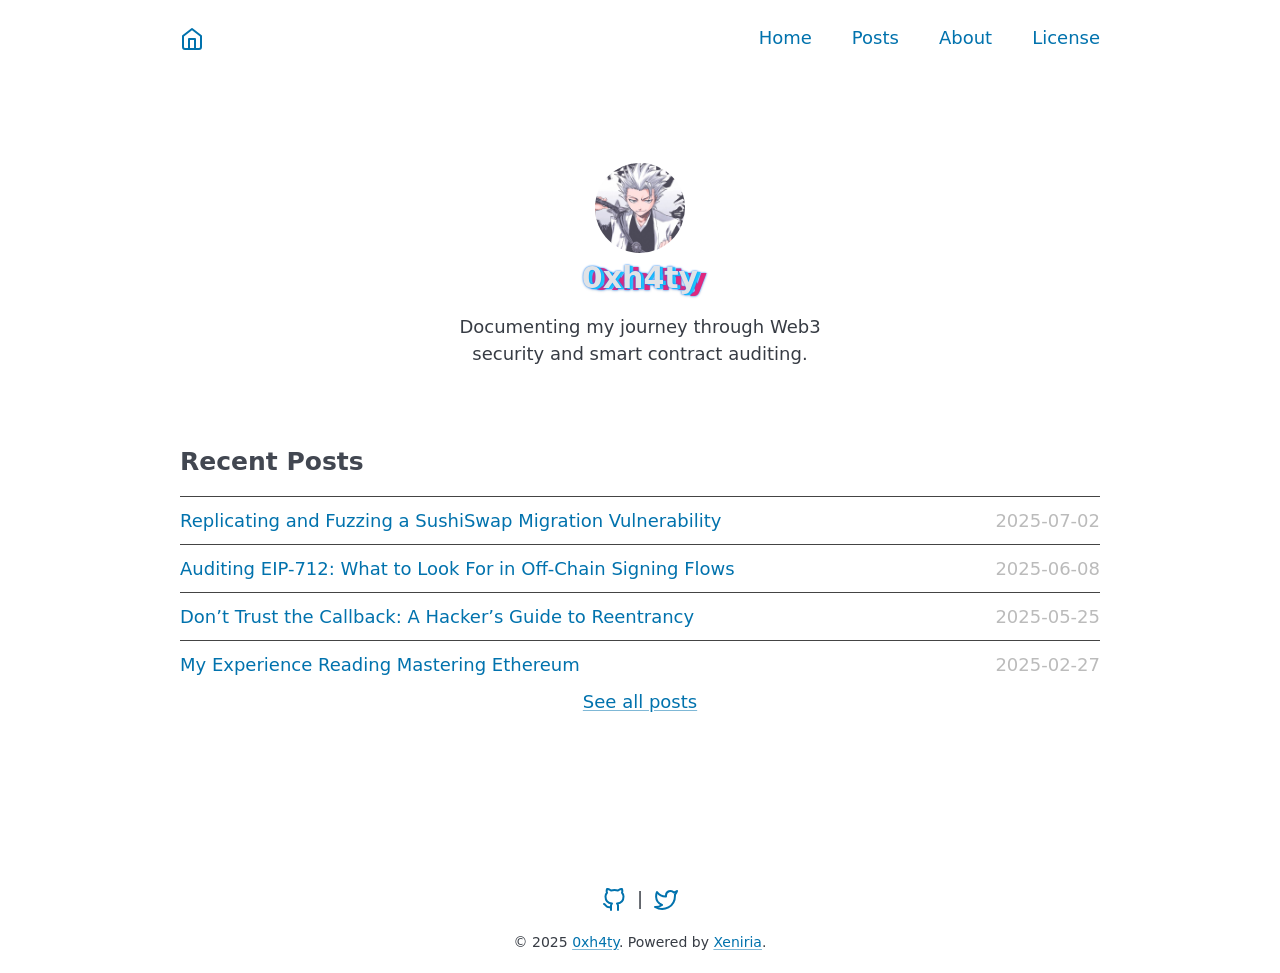
==== docs/index.html @ 0c0ee5c4 "chore: merge upstream and rebuild with glitch effect fix" ====
<!DOCTYPE html>
<html lang='en'>
<head>
    <meta charset='UTF-8'>
    <meta name='viewport' content='width=device-width, initial-scale=1.0'>
    <meta name='description' content='Documenting my journey through Web3 security and smart contract auditing.'>
    <meta name='generator' content='Xeniria — https://github.com/0xh4ty/xeniria'>
    <title>0xh4ty's Web3 Security Blog</title>

    <!-- Canonical URL -->
    <link rel='canonical' href='https://0xh4ty.github.io/'>

    <!-- Open Graph (OG) meta -->
    <meta property='og:title' content='0xh4ty's Web3 Security Blog'>
    <meta property='og:description' content='Documenting my journey through Web3 security and smart contract auditing.'>
    <meta property='og:type' content='article'>
    <meta property='og:url' content='https://0xh4ty.github.io/'>
    <meta property='og:image' content='https://0xh4ty.github.io/assets/img/og-default.png'>

    <!-- Twitter meta -->
    <meta name='twitter:card' content='summary_large_image'>
    <meta name='twitter:title' content='0xh4ty's Web3 Security Blog'>
    <meta name='twitter:description' content='Documenting my journey through Web3 security and smart contract auditing.'>
    <meta name='twitter:image' content='https://0xh4ty.github.io/assets/img/og-default.png'>

    <link rel='stylesheet' href='assets/css/pico.min.css'>
    <link rel='stylesheet' href='assets/styles.css'>
    <link rel='stylesheet' href='assets/prism-custom-theme.css'>
    <link rel='stylesheet' href='assets/prism/prism-line-numbers.min.css'>

    <script src='assets/prism/prism.min.js'></script>
    <script src='assets/prism/prism-solidity.min.js'></script>
    <script src='assets/prism/prism-line-numbers.min.js'></script>

    
    <script defer src='https://static.cloudflareinsights.com/beacon.min.js' data-cf-beacon='{"token": "9c1e0c4b473f4376a08b470a425d8160"}'></script>
</head>
<body>
<header class='container'>
  <nav class='flex-nav'>
    <!-- Left side: brand or home icon -->
    <ul class='nav-left'>
      <li><a href='index.html'><svg xmlns='http://www.w3.org/2000/svg' width='24' height='24' viewBox='0 0 24 24' fill='none' stroke='currentColor' stroke-width='2' stroke-linecap='round' stroke-linejoin='round' class='feather feather-home'><path d='M3 9l9-7 9 7v11a2 2 0 0 1-2 2H5a2 2 0 0 1-2-2z'></path><polyline points='9 22 9 12 15 12 15 22'></polyline></svg></a></li>
    </ul>

    <!-- Right side: links -->
    <ul class='nav-links' id='navLinks'>
      <li><a href='index.html'>Home</a></li>
      <li><a href='posts.html'>Posts</a></li>
      <li><a href='about.html'>About</a></li>
      <li><a href='license.html'>License</a></li>
    </ul>

    <!-- Hamburger Button (hidden on large screens) -->
    <button
      class='hamburger'
      aria-label='Toggle Menu'
      onclick='toggleMenu()'>
      <svg xmlns='http://www.w3.org/2000/svg' width='24' height='24' viewBox='0 0 24 24' fill='none' stroke='currentColor' stroke-width='2' stroke-linecap='round' stroke-linejoin='round' class='feather feather-menu'><line x1='3' y1='12' x2='21' y2='12'></line><line x1='3' y1='6' x2='21' y2='6'></line><line x1='3' y1='18' x2='21' y2='18'></line></svg>
    </button>
  </nav>
</header>
<main class='container'>
<div class='profile-container'>
            <img class='profile-img' src='assets/img/0xh4ty.jpg' alt='Profile Picture'>
            <h2 class='profile-name hero glitch layers' data-text='0xh4ty'>
                <span>0xh4ty</span>
            </h2>
            <p class='profile-desc'>Documenting my journey through Web3 security and smart contract auditing.</p>
        </div>
        <div class='recent-posts'>
        <h3>Recent Posts</h3>
        <ul><hr>
<li class='post-item'>
                <span class='post-title'>
                    <a href='posts/replicating-and-fuzzing-a-sushiswap-migration-vulnerability.html'>Replicating and Fuzzing a SushiSwap Migration Vulnerability</a>
                </span>
                <span class='post-date'>
                    2025-07-02
                </span>
            </li>
<hr>
<li class='post-item'>
                <span class='post-title'>
                    <a href='posts/auditing-eip-712-what-to-look-for-in-off-chain-signing-flows.html'>Auditing EIP-712: What to Look For in Off-Chain Signing Flows</a>
                </span>
                <span class='post-date'>
                    2025-06-08
                </span>
            </li>
<hr>
<li class='post-item'>
                <span class='post-title'>
                    <a href='posts/don-t-trust-the-callback-a-hacker-s-guide-to-reentrancy.html'>Don’t Trust the Callback: A Hacker’s Guide to Reentrancy</a>
                </span>
                <span class='post-date'>
                    2025-05-25
                </span>
            </li>
<hr>
<li class='post-item'>
                <span class='post-title'>
                    <a href='posts/my-experience-reading-mastering-ethereum.html'>My Experience Reading Mastering Ethereum</a>
                </span>
                <span class='post-date'>
                    2025-02-27
                </span>
            </li>
</ul>
        <div style='text-align:center;'>
          <a href='posts.html'>See all posts</a>
        </div>
        </div>
</main>
<footer class='container' style='text-align: center;'>
    <p>
        <a href='https://github.com/0xh4ty'><svg xmlns='http://www.w3.org/2000/svg' width='24' height='24' viewBox='0 0 24 24' fill='none' stroke='currentColor' stroke-width='2' stroke-linecap='round' stroke-linejoin='round' class='feather feather-github'><path d='M9 19c-5 1.5-5-2.5-7-3m14 6v-3.87a3.37 3.37 0 0 0-.94-2.61c3.14-.35 6.44-1.54 6.44-7A5.44 5.44 0 0 0 20 4.77 5.07 5.07 0 0 0 19.91 1S18.73.65 16 2.48a13.38 13.38 0 0 0-7 0C6.27.65 5.09 1 5.09 1A5.07 5.07 0 0 0 5 4.77a5.44 5.44 0 0 0-1.5 3.78c0 5.42 3.3 6.61 6.44 7A3.37 3.37 0 0 0 9 18.13V22'></path></svg></a>
        &nbsp;|&nbsp;
        <a href='https://x.com/0xh4ty'><svg xmlns='http://www.w3.org/2000/svg' width='24' height='24' viewBox='0 0 24 24' fill='none' stroke='currentColor' stroke-width='2' stroke-linecap='round' stroke-linejoin='round' class='feather feather-twitter'><path d='M23 3a10.9 10.9 0 0 1-3.14 1.53 4.48 4.48 0 0 0-7.86 3v1A10.66 10.66 0 0 1 3 4s-4 9 5 13a11.64 11.64 0 0 1-7 2c9 5 20 0 20-11.5a4.5 4.5 0 0 0-.08-.83A7.72 7.72 0 0 0 23 3z'></path></svg></a>
    </p>
    <p class='footer-credit'>
        © 2025 <a href='https://x.com/0xh4ty'>0xh4ty</a>. Powered by <a href='https://github.com/0xh4ty/xeniria'>Xeniria</a>.
    </p>
</footer>
<script>
  function toggleMenu() {
    let nav = document.getElementById('navLinks');
    nav.classList.toggle('open');
  }
</script>
</body>
</html>
---- docs/assets/css/pico.min.css ----
@charset "UTF-8";/*!
 * Pico CSS ✨ v2.1.1 (https://picocss.com)
 * Copyright 2019-2025 - Licensed under MIT
 */:host,:root{--pico-font-family-emoji:"Apple Color Emoji","Segoe UI Emoji","Segoe UI Symbol","Noto Color Emoji";--pico-font-family-sans-serif:system-ui,"Segoe UI",Roboto,Oxygen,Ubuntu,Cantarell,Helvetica,Arial,"Helvetica Neue",sans-serif,var(--pico-font-family-emoji);--pico-font-family-monospace:ui-monospace,SFMono-Regular,"SF Mono",Menlo,Consolas,"Liberation Mono",monospace,var(--pico-font-family-emoji);--pico-font-family:var(--pico-font-family-sans-serif);--pico-line-height:1.5;--pico-font-weight:400;--pico-font-size:100%;--pico-text-underline-offset:0.1rem;--pico-border-radius:0.25rem;--pico-border-width:0.0625rem;--pico-outline-width:0.125rem;--pico-transition:0.2s ease-in-out;--pico-spacing:1rem;--pico-typography-spacing-vertical:1rem;--pico-block-spacing-vertical:var(--pico-spacing);--pico-block-spacing-horizontal:var(--pico-spacing);--pico-grid-column-gap:var(--pico-spacing);--pico-grid-row-gap:var(--pico-spacing);--pico-form-element-spacing-vertical:0.75rem;--pico-form-element-spacing-horizontal:1rem;--pico-group-box-shadow:0 0 0 rgba(0, 0, 0, 0);--pico-group-box-shadow-focus-with-button:0 0 0 var(--pico-outline-width) var(--pico-primary-focus);--pico-group-box-shadow-focus-with-input:0 0 0 0.0625rem var(--pico-form-element-border-color);--pico-modal-overlay-backdrop-filter:blur(0.375rem);--pico-nav-element-spacing-vertical:1rem;--pico-nav-element-spacing-horizontal:0.5rem;--pico-nav-link-spacing-vertical:0.5rem;--pico-nav-link-spacing-horizontal:0.5rem;--pico-nav-breadcrumb-divider:">";--pico-icon-checkbox:url("data:image/svg+xml,%3Csvg xmlns='http://www.w3.org/2000/svg' width='24' height='24' viewBox='0 0 24 24' fill='none' stroke='rgb(255, 255, 255)' stroke-width='4' stroke-linecap='round' stroke-linejoin='round'%3E%3Cpolyline points='20 6 9 17 4 12'%3E%3C/polyline%3E%3C/svg%3E");--pico-icon-minus:url("data:image/svg+xml,%3Csvg xmlns='http://www.w3.org/2000/svg' width='24' height='24' viewBox='0 0 24 24' fill='none' stroke='rgb(255, 255, 255)' stroke-width='4' stroke-linecap='round' stroke-linejoin='round'%3E%3Cline x1='5' y1='12' x2='19' y2='12'%3E%3C/line%3E%3C/svg%3E");--pico-icon-chevron:url("data:image/svg+xml,%3Csvg xmlns='http://www.w3.org/2000/svg' width='24' height='24' viewBox='0 0 24 24' fill='none' stroke='rgb(136, 145, 164)' stroke-width='2' stroke-linecap='round' stroke-linejoin='round'%3E%3Cpolyline points='6 9 12 15 18 9'%3E%3C/polyline%3E%3C/svg%3E");--pico-icon-date:url("data:image/svg+xml,%3Csvg xmlns='http://www.w3.org/2000/svg' width='24' height='24' viewBox='0 0 24 24' fill='none' stroke='rgb(136, 145, 164)' stroke-width='2' stroke-linecap='round' stroke-linejoin='round'%3E%3Crect x='3' y='4' width='18' height='18' rx='2' ry='2'%3E%3C/rect%3E%3Cline x1='16' y1='2' x2='16' y2='6'%3E%3C/line%3E%3Cline x1='8' y1='2' x2='8' y2='6'%3E%3C/line%3E%3Cline x1='3' y1='10' x2='21' y2='10'%3E%3C/line%3E%3C/svg%3E");--pico-icon-time:url("data:image/svg+xml,%3Csvg xmlns='http://www.w3.org/2000/svg' width='24' height='24' viewBox='0 0 24 24' fill='none' stroke='rgb(136, 145, 164)' stroke-width='2' stroke-linecap='round' stroke-linejoin='round'%3E%3Ccircle cx='12' cy='12' r='10'%3E%3C/circle%3E%3Cpolyline points='12 6 12 12 16 14'%3E%3C/polyline%3E%3C/svg%3E");--pico-icon-search:url("data:image/svg+xml,%3Csvg xmlns='http://www.w3.org/2000/svg' width='24' height='24' viewBox='0 0 24 24' fill='none' stroke='rgb(136, 145, 164)' stroke-width='1.5' stroke-linecap='round' stroke-linejoin='round'%3E%3Ccircle cx='11' cy='11' r='8'%3E%3C/circle%3E%3Cline x1='21' y1='21' x2='16.65' y2='16.65'%3E%3C/line%3E%3C/svg%3E");--pico-icon-close:url("data:image/svg+xml,%3Csvg xmlns='http://www.w3.org/2000/svg' width='24' height='24' viewBox='0 0 24 24' fill='none' stroke='rgb(136, 145, 164)' stroke-width='3' stroke-linecap='round' stroke-linejoin='round'%3E%3Cline x1='18' y1='6' x2='6' y2='18'%3E%3C/line%3E%3Cline x1='6' y1='6' x2='18' y2='18'%3E%3C/line%3E%3C/svg%3E");--pico-icon-loading:url("data:image/svg+xml,%3Csvg fill='none' height='24' width='24' viewBox='0 0 24 24' xmlns='http://www.w3.org/2000/svg' %3E%3Cstyle%3E g %7B animation: rotate 2s linear infinite; transform-origin: center center; %7D circle %7B stroke-dasharray: 75,100; stroke-dashoffset: -5; animation: dash 1.5s ease-in-out infinite; stroke-linecap: round; %7D @keyframes rotate %7B 0%25 %7B transform: rotate(0deg); %7D 100%25 %7B transform: rotate(360deg); %7D %7D @keyframes dash %7B 0%25 %7B stroke-dasharray: 1,100; stroke-dashoffset: 0; %7D 50%25 %7B stroke-dasharray: 44.5,100; stroke-dashoffset: -17.5; %7D 100%25 %7B stroke-dasharray: 44.5,100; stroke-dashoffset: -62; %7D %7D %3C/style%3E%3Cg%3E%3Ccircle cx='12' cy='12' r='10' fill='none' stroke='rgb(136, 145, 164)' stroke-width='4' /%3E%3C/g%3E%3C/svg%3E")}@media (min-width:576px){:host,:root{--pico-font-size:106.25%}}@media (min-width:768px){:host,:root{--pico-font-size:112.5%}}@media (min-width:1024px){:host,:root{--pico-font-size:118.75%}}@media (min-width:1280px){:host,:root{--pico-font-size:125%}}@media (min-width:1536px){:host,:root{--pico-font-size:131.25%}}a{--pico-text-decoration:underline}a.contrast,a.secondary{--pico-text-decoration:underline}small{--pico-font-size:0.875em}h1,h2,h3,h4,h5,h6{--pico-font-weight:700}h1{--pico-font-size:2rem;--pico-line-height:1.125;--pico-typography-spacing-top:3rem}h2{--pico-font-size:1.75rem;--pico-line-height:1.15;--pico-typography-spacing-top:2.625rem}h3{--pico-font-size:1.5rem;--pico-line-height:1.175;--pico-typography-spacing-top:2.25rem}h4{--pico-font-size:1.25rem;--pico-line-height:1.2;--pico-typography-spacing-top:1.874rem}h5{--pico-font-size:1.125rem;--pico-line-height:1.225;--pico-typography-spacing-top:1.6875rem}h6{--pico-font-size:1rem;--pico-line-height:1.25;--pico-typography-spacing-top:1.5rem}tfoot td,tfoot th,thead td,thead th{--pico-font-weight:600;--pico-border-width:0.1875rem}code,kbd,pre,samp{--pico-font-family:var(--pico-font-family-monospace)}kbd{--pico-font-weight:bolder}:where(select,textarea),input:not([type=submit],[type=button],[type=reset],[type=checkbox],[type=radio],[type=file]){--pico-outline-width:0.0625rem}[type=search]{--pico-border-radius:5rem}[type=checkbox],[type=radio]{--pico-border-width:0.125rem}[type=checkbox][role=switch]{--pico-border-width:0.1875rem}details.dropdown summary:not([role=button]){--pico-outline-width:0.0625rem}nav details.dropdown summary:focus-visible{--pico-outline-width:0.125rem}[role=search]{--pico-border-radius:5rem}[role=group]:has(button.secondary:focus,[type=submit].secondary:focus,[type=button].secondary:focus,[role=button].secondary:focus),[role=search]:has(button.secondary:focus,[type=submit].secondary:focus,[type=button].secondary:focus,[role=button].secondary:focus){--pico-group-box-shadow-focus-with-button:0 0 0 var(--pico-outline-width) var(--pico-secondary-focus)}[role=group]:has(button.contrast:focus,[type=submit].contrast:focus,[type=button].contrast:focus,[role=button].contrast:focus),[role=search]:has(button.contrast:focus,[type=submit].contrast:focus,[type=button].contrast:focus,[role=button].contrast:focus){--pico-group-box-shadow-focus-with-button:0 0 0 var(--pico-outline-width) var(--pico-contrast-focus)}[role=group] [role=button],[role=group] [type=button],[role=group] [type=submit],[role=group] button,[role=search] [role=button],[role=search] [type=button],[role=search] [type=submit],[role=search] button{--pico-form-element-spacing-horizontal:2rem}details summary[role=button]:not(.outline)::after{filter:brightness(0) invert(1)}[aria-busy=true]:not(input,select,textarea):is(button,[type=submit],[type=button],[type=reset],[role=button]):not(.outline)::before{filter:brightness(0) invert(1)}:host(:not([data-theme=dark])),:root:not([data-theme=dark]),[data-theme=light]{color-scheme:light;--pico-background-color:#fff;--pico-color:#373c44;--pico-text-selection-color:rgba(2, 154, 232, 0.25);--pico-muted-color:#646b79;--pico-muted-border-color:rgb(231, 234, 239.5);--pico-primary:#0172ad;--pico-primary-background:#0172ad;--pico-primary-border:var(--pico-primary-background);--pico-primary-underline:rgba(1, 114, 173, 0.5);--pico-primary-hover:#015887;--pico-primary-hover-background:#02659a;--pico-primary-hover-border:var(--pico-primary-hover-background);--pico-primary-hover-underline:var(--pico-primary-hover);--pico-primary-focus:rgba(2, 154, 232, 0.5);--pico-primary-inverse:#fff;--pico-secondary:#5d6b89;--pico-secondary-background:#525f7a;--pico-secondary-border:var(--pico-secondary-background);--pico-secondary-underline:rgba(93, 107, 137, 0.5);--pico-secondary-hover:#48536b;--pico-secondary-hover-background:#48536b;--pico-secondary-hover-border:var(--pico-secondary-hover-background);--pico-secondary-hover-underline:var(--pico-secondary-hover);--pico-secondary-focus:rgba(93, 107, 137, 0.25);--pico-secondary-inverse:#fff;--pico-contrast:#181c25;--pico-contrast-background:#181c25;--pico-contrast-border:var(--pico-contrast-background);--pico-contrast-underline:rgba(24, 28, 37, 0.5);--pico-contrast-hover:#000;--pico-contrast-hover-background:#000;--pico-contrast-hover-border:var(--pico-contrast-hover-background);--pico-contrast-hover-underline:var(--pico-secondary-hover);--pico-contrast-focus:rgba(93, 107, 137, 0.25);--pico-contrast-inverse:#fff;--pico-box-shadow:0.0145rem 0.029rem 0.174rem rgba(129, 145, 181, 0.01698),0.0335rem 0.067rem 0.402rem rgba(129, 145, 181, 0.024),0.0625rem 0.125rem 0.75rem rgba(129, 145, 181, 0.03),0.1125rem 0.225rem 1.35rem rgba(129, 145, 181, 0.036),0.2085rem 0.417rem 2.502rem rgba(129, 145, 181, 0.04302),0.5rem 1rem 6rem rgba(129, 145, 181, 0.06),0 0 0 0.0625rem rgba(129, 145, 181, 0.015);--pico-h1-color:#2d3138;--pico-h2-color:#373c44;--pico-h3-color:#424751;--pico-h4-color:#4d535e;--pico-h5-color:#5c6370;--pico-h6-color:#646b79;--pico-mark-background-color:rgb(252.5, 230.5, 191.5);--pico-mark-color:#0f1114;--pico-ins-color:rgb(28.5, 105.5, 84);--pico-del-color:rgb(136, 56.5, 53);--pico-blockquote-border-color:var(--pico-muted-border-color);--pico-blockquote-footer-color:var(--pico-muted-color);--pico-button-box-shadow:0 0 0 rgba(0, 0, 0, 0);--pico-button-hover-box-shadow:0 0 0 rgba(0, 0, 0, 0);--pico-table-border-color:var(--pico-muted-border-color);--pico-table-row-stripped-background-color:rgba(111, 120, 135, 0.0375);--pico-code-background-color:rgb(243, 244.5, 246.75);--pico-code-color:#646b79;--pico-code-kbd-background-color:var(--pico-color);--pico-code-kbd-color:var(--pico-background-color);--pico-form-element-background-color:rgb(251, 251.5, 252.25);--pico-form-element-selected-background-color:#dfe3eb;--pico-form-element-border-color:#cfd5e2;--pico-form-element-color:#23262c;--pico-form-element-placeholder-color:var(--pico-muted-color);--pico-form-element-active-background-color:#fff;--pico-form-element-active-border-color:var(--pico-primary-border);--pico-form-element-focus-color:var(--pico-primary-border);--pico-form-element-disabled-opacity:0.5;--pico-form-element-invalid-border-color:rgb(183.5, 105.5, 106.5);--pico-form-element-invalid-active-border-color:rgb(200.25, 79.25, 72.25);--pico-form-element-invalid-focus-color:var(--pico-form-element-invalid-active-border-color);--pico-form-element-valid-border-color:rgb(76, 154.5, 137.5);--pico-form-element-valid-active-border-color:rgb(39, 152.75, 118.75);--pico-form-element-valid-focus-color:var(--pico-form-element-valid-active-border-color);--pico-switch-background-color:#bfc7d9;--pico-switch-checked-background-color:var(--pico-primary-background);--pico-switch-color:#fff;--pico-switch-thumb-box-shadow:0 0 0 rgba(0, 0, 0, 0);--pico-range-border-color:#dfe3eb;--pico-range-active-border-color:#bfc7d9;--pico-range-thumb-border-color:var(--pico-background-color);--pico-range-thumb-color:var(--pico-secondary-background);--pico-range-thumb-active-color:var(--pico-primary-background);--pico-accordion-border-color:var(--pico-muted-border-color);--pico-accordion-active-summary-color:var(--pico-primary-hover);--pico-accordion-close-summary-color:var(--pico-color);--pico-accordion-open-summary-color:var(--pico-muted-color);--pico-card-background-color:var(--pico-background-color);--pico-card-border-color:var(--pico-muted-border-color);--pico-card-box-shadow:var(--pico-box-shadow);--pico-card-sectioning-background-color:rgb(251, 251.5, 252.25);--pico-dropdown-background-color:#fff;--pico-dropdown-border-color:#eff1f4;--pico-dropdown-box-shadow:var(--pico-box-shadow);--pico-dropdown-color:var(--pico-color);--pico-dropdown-hover-background-color:#eff1f4;--pico-loading-spinner-opacity:0.5;--pico-modal-overlay-background-color:rgba(232, 234, 237, 0.75);--pico-progress-background-color:#dfe3eb;--pico-progress-color:var(--pico-primary-background);--pico-tooltip-background-color:var(--pico-contrast-background);--pico-tooltip-color:var(--pico-contrast-inverse);--pico-icon-valid:url("data:image/svg+xml,%3Csvg xmlns='http://www.w3.org/2000/svg' width='24' height='24' viewBox='0 0 24 24' fill='none' stroke='rgb(76, 154.5, 137.5)' stroke-width='2' stroke-linecap='round' stroke-linejoin='round'%3E%3Cpolyline points='20 6 9 17 4 12'%3E%3C/polyline%3E%3C/svg%3E");--pico-icon-invalid:url("data:image/svg+xml,%3Csvg xmlns='http://www.w3.org/2000/svg' width='24' height='24' viewBox='0 0 24 24' fill='none' stroke='rgb(200.25, 79.25, 72.25)' stroke-width='2' stroke-linecap='round' stroke-linejoin='round'%3E%3Ccircle cx='12' cy='12' r='10'%3E%3C/circle%3E%3Cline x1='12' y1='8' x2='12' y2='12'%3E%3C/line%3E%3Cline x1='12' y1='16' x2='12.01' y2='16'%3E%3C/line%3E%3C/svg%3E")}:host(:not([data-theme=dark])) input:is([type=submit],[type=button],[type=reset],[type=checkbox],[type=radio],[type=file]),:root:not([data-theme=dark]) input:is([type=submit],[type=button],[type=reset],[type=checkbox],[type=radio],[type=file]),[data-theme=light] input:is([type=submit],[type=button],[type=reset],[type=checkbox],[type=radio],[type=file]){--pico-form-element-focus-color:var(--pico-primary-focus)}@media only screen and (prefers-color-scheme:dark){:host(:not([data-theme])),:root:not([data-theme]){color-scheme:dark;--pico-background-color:rgb(19, 22.5, 30.5);--pico-color:#c2c7d0;--pico-text-selection-color:rgba(1, 170, 255, 0.1875);--pico-muted-color:#7b8495;--pico-muted-border-color:#202632;--pico-primary:#01aaff;--pico-primary-background:#0172ad;--pico-primary-border:var(--pico-primary-background);--pico-primary-underline:rgba(1, 170, 255, 0.5);--pico-primary-hover:#79c0ff;--pico-primary-hover-background:#017fc0;--pico-primary-hover-border:var(--pico-primary-hover-background);--pico-primary-hover-underline:var(--pico-primary-hover);--pico-primary-focus:rgba(1, 170, 255, 0.375);--pico-primary-inverse:#fff;--pico-secondary:#969eaf;--pico-secondary-background:#525f7a;--pico-secondary-border:var(--pico-secondary-background);--pico-secondary-underline:rgba(150, 158, 175, 0.5);--pico-secondary-hover:#b3b9c5;--pico-secondary-hover-background:#5d6b89;--pico-secondary-hover-border:var(--pico-secondary-hover-background);--pico-secondary-hover-underline:var(--pico-secondary-hover);--pico-secondary-focus:rgba(144, 158, 190, 0.25);--pico-secondary-inverse:#fff;--pico-contrast:#dfe3eb;--pico-contrast-background:#eff1f4;--pico-contrast-border:var(--pico-contrast-background);--pico-contrast-underline:rgba(223, 227, 235, 0.5);--pico-contrast-hover:#fff;--pico-contrast-hover-background:#fff;--pico-contrast-hover-border:var(--pico-contrast-hover-background);--pico-contrast-hover-underline:var(--pico-contrast-hover);--pico-contrast-focus:rgba(207, 213, 226, 0.25);--pico-contrast-inverse:#000;--pico-box-shadow:0.0145rem 0.029rem 0.174rem rgba(7, 8.5, 12, 0.01698),0.0335rem 0.067rem 0.402rem rgba(7, 8.5, 12, 0.024),0.0625rem 0.125rem 0.75rem rgba(7, 8.5, 12, 0.03),0.1125rem 0.225rem 1.35rem rgba(7, 8.5, 12, 0.036),0.2085rem 0.417rem 2.502rem rgba(7, 8.5, 12, 0.04302),0.5rem 1rem 6rem rgba(7, 8.5, 12, 0.06),0 0 0 0.0625rem rgba(7, 8.5, 12, 0.015);--pico-h1-color:#f0f1f3;--pico-h2-color:#e0e3e7;--pico-h3-color:#c2c7d0;--pico-h4-color:#b3b9c5;--pico-h5-color:#a4acba;--pico-h6-color:#8891a4;--pico-mark-background-color:#014063;--pico-mark-color:#fff;--pico-ins-color:#62af9a;--pico-del-color:rgb(205.5, 126, 123);--pico-blockquote-border-color:var(--pico-muted-border-color);--pico-blockquote-footer-color:var(--pico-muted-color);--pico-button-box-shadow:0 0 0 rgba(0, 0, 0, 0);--pico-button-hover-box-shadow:0 0 0 rgba(0, 0, 0, 0);--pico-table-border-color:var(--pico-muted-border-color);--pico-table-row-stripped-background-color:rgba(111, 120, 135, 0.0375);--pico-code-background-color:rgb(26, 30.5, 40.25);--pico-code-color:#8891a4;--pico-code-kbd-background-color:var(--pico-color);--pico-code-kbd-color:var(--pico-background-color);--pico-form-element-background-color:rgb(28, 33, 43.5);--pico-form-element-selected-background-color:#2a3140;--pico-form-element-border-color:#2a3140;--pico-form-element-color:#e0e3e7;--pico-form-element-placeholder-color:#8891a4;--pico-form-element-active-background-color:rgb(26, 30.5, 40.25);--pico-form-element-active-border-color:var(--pico-primary-border);--pico-form-element-focus-color:var(--pico-primary-border);--pico-form-element-disabled-opacity:0.5;--pico-form-element-invalid-border-color:rgb(149.5, 74, 80);--pico-form-element-invalid-active-border-color:rgb(183.25, 63.5, 59);--pico-form-element-invalid-focus-color:var(--pico-form-element-invalid-active-border-color);--pico-form-element-valid-border-color:#2a7b6f;--pico-form-element-valid-active-border-color:rgb(22, 137, 105.5);--pico-form-element-valid-focus-color:var(--pico-form-element-valid-active-border-color);--pico-switch-background-color:#333c4e;--pico-switch-checked-background-color:var(--pico-primary-background);--pico-switch-color:#fff;--pico-switch-thumb-box-shadow:0 0 0 rgba(0, 0, 0, 0);--pico-range-border-color:#202632;--pico-range-active-border-color:#2a3140;--pico-range-thumb-border-color:var(--pico-background-color);--pico-range-thumb-color:var(--pico-secondary-background);--pico-range-thumb-active-color:var(--pico-primary-background);--pico-accordion-border-color:var(--pico-muted-border-color);--pico-accordion-active-summary-color:var(--pico-primary-hover);--pico-accordion-close-summary-color:var(--pico-color);--pico-accordion-open-summary-color:var(--pico-muted-color);--pico-card-background-color:#181c25;--pico-card-border-color:var(--pico-card-background-color);--pico-card-box-shadow:var(--pico-box-shadow);--pico-card-sectioning-background-color:rgb(26, 30.5, 40.25);--pico-dropdown-background-color:#181c25;--pico-dropdown-border-color:#202632;--pico-dropdown-box-shadow:var(--pico-box-shadow);--pico-dropdown-color:var(--pico-color);--pico-dropdown-hover-background-color:#202632;--pico-loading-spinner-opacity:0.5;--pico-modal-overlay-background-color:rgba(7.5, 8.5, 10, 0.75);--pico-progress-background-color:#202632;--pico-progress-color:var(--pico-primary-background);--pico-tooltip-background-color:var(--pico-contrast-background);--pico-tooltip-color:var(--pico-contrast-inverse);--pico-icon-valid:url("data:image/svg+xml,%3Csvg xmlns='http://www.w3.org/2000/svg' width='24' height='24' viewBox='0 0 24 24' fill='none' stroke='rgb(42, 123, 111)' stroke-width='2' stroke-linecap='round' stroke-linejoin='round'%3E%3Cpolyline points='20 6 9 17 4 12'%3E%3C/polyline%3E%3C/svg%3E");--pico-icon-invalid:url("data:image/svg+xml,%3Csvg xmlns='http://www.w3.org/2000/svg' width='24' height='24' viewBox='0 0 24 24' fill='none' stroke='rgb(149.5, 74, 80)' stroke-width='2' stroke-linecap='round' stroke-linejoin='round'%3E%3Ccircle cx='12' cy='12' r='10'%3E%3C/circle%3E%3Cline x1='12' y1='8' x2='12' y2='12'%3E%3C/line%3E%3Cline x1='12' y1='16' x2='12.01' y2='16'%3E%3C/line%3E%3C/svg%3E")}:host(:not([data-theme])) input:is([type=submit],[type=button],[type=reset],[type=checkbox],[type=radio],[type=file]),:root:not([data-theme]) input:is([type=submit],[type=button],[type=reset],[type=checkbox],[type=radio],[type=file]){--pico-form-element-focus-color:var(--pico-primary-focus)}:host(:not([data-theme])) details summary[role=button].contrast:not(.outline)::after,:root:not([data-theme]) details summary[role=button].contrast:not(.outline)::after{filter:brightness(0)}:host(:not([data-theme])) [aria-busy=true]:not(input,select,textarea).contrast:is(button,[type=submit],[type=button],[type=reset],[role=button]):not(.outline)::before,:root:not([data-theme]) [aria-busy=true]:not(input,select,textarea).contrast:is(button,[type=submit],[type=button],[type=reset],[role=button]):not(.outline)::before{filter:brightness(0)}}[data-theme=dark]{color-scheme:dark;--pico-background-color:rgb(19, 22.5, 30.5);--pico-color:#c2c7d0;--pico-text-selection-color:rgba(1, 170, 255, 0.1875);--pico-muted-color:#7b8495;--pico-muted-border-color:#202632;--pico-primary:#01aaff;--pico-primary-background:#0172ad;--pico-primary-border:var(--pico-primary-background);--pico-primary-underline:rgba(1, 170, 255, 0.5);--pico-primary-hover:#79c0ff;--pico-primary-hover-background:#017fc0;--pico-primary-hover-border:var(--pico-primary-hover-background);--pico-primary-hover-underline:var(--pico-primary-hover);--pico-primary-focus:rgba(1, 170, 255, 0.375);--pico-primary-inverse:#fff;--pico-secondary:#969eaf;--pico-secondary-background:#525f7a;--pico-secondary-border:var(--pico-secondary-background);--pico-secondary-underline:rgba(150, 158, 175, 0.5);--pico-secondary-hover:#b3b9c5;--pico-secondary-hover-background:#5d6b89;--pico-secondary-hover-border:var(--pico-secondary-hover-background);--pico-secondary-hover-underline:var(--pico-secondary-hover);--pico-secondary-focus:rgba(144, 158, 190, 0.25);--pico-secondary-inverse:#fff;--pico-contrast:#dfe3eb;--pico-contrast-background:#eff1f4;--pico-contrast-border:var(--pico-contrast-background);--pico-contrast-underline:rgba(223, 227, 235, 0.5);--pico-contrast-hover:#fff;--pico-contrast-hover-background:#fff;--pico-contrast-hover-border:var(--pico-contrast-hover-background);--pico-contrast-hover-underline:var(--pico-contrast-hover);--pico-contrast-focus:rgba(207, 213, 226, 0.25);--pico-contrast-inverse:#000;--pico-box-shadow:0.0145rem 0.029rem 0.174rem rgba(7, 8.5, 12, 0.01698),0.0335rem 0.067rem 0.402rem rgba(7, 8.5, 12, 0.024),0.0625rem 0.125rem 0.75rem rgba(7, 8.5, 12, 0.03),0.1125rem 0.225rem 1.35rem rgba(7, 8.5, 12, 0.036),0.2085rem 0.417rem 2.502rem rgba(7, 8.5, 12, 0.04302),0.5rem 1rem 6rem rgba(7, 8.5, 12, 0.06),0 0 0 0.0625rem rgba(7, 8.5, 12, 0.015);--pico-h1-color:#f0f1f3;--pico-h2-color:#e0e3e7;--pico-h3-color:#c2c7d0;--pico-h4-color:#b3b9c5;--pico-h5-color:#a4acba;--pico-h6-color:#8891a4;--pico-mark-background-color:#014063;--pico-mark-color:#fff;--pico-ins-color:#62af9a;--pico-del-color:rgb(205.5, 126, 123);--pico-blockquote-border-color:var(--pico-muted-border-color);--pico-blockquote-footer-color:var(--pico-muted-color);--pico-button-box-shadow:0 0 0 rgba(0, 0, 0, 0);--pico-button-hover-box-shadow:0 0 0 rgba(0, 0, 0, 0);--pico-table-border-color:var(--pico-muted-border-color);--pico-table-row-stripped-background-color:rgba(111, 120, 135, 0.0375);--pico-code-background-color:rgb(26, 30.5, 40.25);--pico-code-color:#8891a4;--pico-code-kbd-background-color:var(--pico-color);--pico-code-kbd-color:var(--pico-background-color);--pico-form-element-background-color:rgb(28, 33, 43.5);--pico-form-element-selected-background-color:#2a3140;--pico-form-element-border-color:#2a3140;--pico-form-element-color:#e0e3e7;--pico-form-element-placeholder-color:#8891a4;--pico-form-element-active-background-color:rgb(26, 30.5, 40.25);--pico-form-element-active-border-color:var(--pico-primary-border);--pico-form-element-focus-color:var(--pico-primary-border);--pico-form-element-disabled-opacity:0.5;--pico-form-element-invalid-border-color:rgb(149.5, 74, 80);--pico-form-element-invalid-active-border-color:rgb(183.25, 63.5, 59);--pico-form-element-invalid-focus-color:var(--pico-form-element-invalid-active-border-color);--pico-form-element-valid-border-color:#2a7b6f;--pico-form-element-valid-active-border-color:rgb(22, 137, 105.5);--pico-form-element-valid-focus-color:var(--pico-form-element-valid-active-border-color);--pico-switch-background-color:#333c4e;--pico-switch-checked-background-color:var(--pico-primary-background);--pico-switch-color:#fff;--pico-switch-thumb-box-shadow:0 0 0 rgba(0, 0, 0, 0);--pico-range-border-color:#202632;--pico-range-active-border-color:#2a3140;--pico-range-thumb-border-color:var(--pico-background-color);--pico-range-thumb-color:var(--pico-secondary-background);--pico-range-thumb-active-color:var(--pico-primary-background);--pico-accordion-border-color:var(--pico-muted-border-color);--pico-accordion-active-summary-color:var(--pico-primary-hover);--pico-accordion-close-summary-color:var(--pico-color);--pico-accordion-open-summary-color:var(--pico-muted-color);--pico-card-background-color:#181c25;--pico-card-border-color:var(--pico-card-background-color);--pico-card-box-shadow:var(--pico-box-shadow);--pico-card-sectioning-background-color:rgb(26, 30.5, 40.25);--pico-dropdown-background-color:#181c25;--pico-dropdown-border-color:#202632;--pico-dropdown-box-shadow:var(--pico-box-shadow);--pico-dropdown-color:var(--pico-color);--pico-dropdown-hover-background-color:#202632;--pico-loading-spinner-opacity:0.5;--pico-modal-overlay-background-color:rgba(7.5, 8.5, 10, 0.75);--pico-progress-background-color:#202632;--pico-progress-color:var(--pico-primary-background);--pico-tooltip-background-color:var(--pico-contrast-background);--pico-tooltip-color:var(--pico-contrast-inverse);--pico-icon-valid:url("data:image/svg+xml,%3Csvg xmlns='http://www.w3.org/2000/svg' width='24' height='24' viewBox='0 0 24 24' fill='none' stroke='rgb(42, 123, 111)' stroke-width='2' stroke-linecap='round' stroke-linejoin='round'%3E%3Cpolyline points='20 6 9 17 4 12'%3E%3C/polyline%3E%3C/svg%3E");--pico-icon-invalid:url("data:image/svg+xml,%3Csvg xmlns='http://www.w3.org/2000/svg' width='24' height='24' viewBox='0 0 24 24' fill='none' stroke='rgb(149.5, 74, 80)' stroke-width='2' stroke-linecap='round' stroke-linejoin='round'%3E%3Ccircle cx='12' cy='12' r='10'%3E%3C/circle%3E%3Cline x1='12' y1='8' x2='12' y2='12'%3E%3C/line%3E%3Cline x1='12' y1='16' x2='12.01' y2='16'%3E%3C/line%3E%3C/svg%3E")}[data-theme=dark] input:is([type=submit],[type=button],[type=reset],[type=checkbox],[type=radio],[type=file]){--pico-form-element-focus-color:var(--pico-primary-focus)}[data-theme=dark] details summary[role=button].contrast:not(.outline)::after{filter:brightness(0)}[data-theme=dark] [aria-busy=true]:not(input,select,textarea).contrast:is(button,[type=submit],[type=button],[type=reset],[role=button]):not(.outline)::before{filter:brightness(0)}[type=checkbox],[type=radio],[type=range],progress{accent-color:var(--pico-primary)}*,::after,::before{box-sizing:border-box;background-repeat:no-repeat}::after,::before{text-decoration:inherit;vertical-align:inherit}:where(:host),:where(:root){-webkit-tap-highlight-color:transparent;-webkit-text-size-adjust:100%;-moz-text-size-adjust:100%;text-size-adjust:100%;background-color:var(--pico-background-color);color:var(--pico-color);font-weight:var(--pico-font-weight);font-size:var(--pico-font-size);line-height:var(--pico-line-height);font-family:var(--pico-font-family);text-underline-offset:var(--pico-text-underline-offset);text-rendering:optimizeLegibility;overflow-wrap:break-word;-moz-tab-size:4;-o-tab-size:4;tab-size:4}body{width:100%;margin:0}main{display:block}body>footer,body>header,body>main{padding-block:var(--pico-block-spacing-vertical)}section{margin-bottom:var(--pico-block-spacing-vertical)}.container,.container-fluid{width:100%;margin-right:auto;margin-left:auto;padding-right:var(--pico-spacing);padding-left:var(--pico-spacing)}@media (min-width:576px){.container{max-width:510px;padding-right:0;padding-left:0}}@media (min-width:768px){.container{max-width:700px}}@media (min-width:1024px){.container{max-width:950px}}@media (min-width:1280px){.container{max-width:1200px}}@media (min-width:1536px){.container{max-width:1450px}}.grid{grid-column-gap:var(--pico-grid-column-gap);grid-row-gap:var(--pico-grid-row-gap);display:grid;grid-template-columns:1fr}@media (min-width:768px){.grid{grid-template-columns:repeat(auto-fit,minmax(0%,1fr))}}.grid>*{min-width:0}.overflow-auto{overflow:auto}b,strong{font-weight:bolder}sub,sup{position:relative;font-size:.75em;line-height:0;vertical-align:baseline}sub{bottom:-.25em}sup{top:-.5em}address,blockquote,dl,ol,p,pre,table,ul{margin-top:0;margin-bottom:var(--pico-typography-spacing-vertical);color:var(--pico-color);font-style:normal;font-weight:var(--pico-font-weight)}h1,h2,h3,h4,h5,h6{margin-top:0;margin-bottom:var(--pico-typography-spacing-vertical);color:var(--pico-color);font-weight:var(--pico-font-weight);font-size:var(--pico-font-size);line-height:var(--pico-line-height);font-family:var(--pico-font-family)}h1{--pico-color:var(--pico-h1-color)}h2{--pico-color:var(--pico-h2-color)}h3{--pico-color:var(--pico-h3-color)}h4{--pico-color:var(--pico-h4-color)}h5{--pico-color:var(--pico-h5-color)}h6{--pico-color:var(--pico-h6-color)}:where(article,address,blockquote,dl,figure,form,ol,p,pre,table,ul)~:is(h1,h2,h3,h4,h5,h6){margin-top:var(--pico-typography-spacing-top)}p{margin-bottom:var(--pico-typography-spacing-vertical)}hgroup{margin-bottom:var(--pico-typography-spacing-vertical)}hgroup>*{margin-top:0;margin-bottom:0}hgroup>:not(:first-child):last-child{--pico-color:var(--pico-muted-color);--pico-font-weight:unset;font-size:1rem}:where(ol,ul) li{margin-bottom:calc(var(--pico-typography-spacing-vertical) * .25)}:where(dl,ol,ul) :where(dl,ol,ul){margin:0;margin-top:calc(var(--pico-typography-spacing-vertical) * .25)}ul li{list-style:square}mark{padding:.125rem .25rem;background-color:var(--pico-mark-background-color);color:var(--pico-mark-color);vertical-align:baseline}blockquote{display:block;margin:var(--pico-typography-spacing-vertical) 0;padding:var(--pico-spacing);border-right:none;border-left:.25rem solid var(--pico-blockquote-border-color);border-inline-start:0.25rem solid var(--pico-blockquote-border-color);border-inline-end:none}blockquote footer{margin-top:calc(var(--pico-typography-spacing-vertical) * .5);color:var(--pico-blockquote-footer-color)}abbr[title]{border-bottom:1px dotted;text-decoration:none;cursor:help}ins{color:var(--pico-ins-color);text-decoration:none}del{color:var(--pico-del-color)}::-moz-selection{background-color:var(--pico-text-selection-color)}::selection{background-color:var(--pico-text-selection-color)}:where(a:not([role=button])),[role=link]{--pico-color:var(--pico-primary);--pico-background-color:transparent;--pico-underline:var(--pico-primary-underline);outline:0;background-color:var(--pico-background-color);color:var(--pico-color);-webkit-text-decoration:var(--pico-text-decoration);text-decoration:var(--pico-text-decoration);text-decoration-color:var(--pico-underline);text-underline-offset:0.125em;transition:background-color var(--pico-transition),color var(--pico-transition),box-shadow var(--pico-transition),-webkit-text-decoration var(--pico-transition);transition:background-color var(--pico-transition),color var(--pico-transition),text-decoration var(--pico-transition),box-shadow var(--pico-transition);transition:background-color var(--pico-transition),color var(--pico-transition),text-decoration var(--pico-transition),box-shadow var(--pico-transition),-webkit-text-decoration var(--pico-transition)}:where(a:not([role=button])):is([aria-current]:not([aria-current=false]),:hover,:active,:focus),[role=link]:is([aria-current]:not([aria-current=false]),:hover,:active,:focus){--pico-color:var(--pico-primary-hover);--pico-underline:var(--pico-primary-hover-underline);--pico-text-decoration:underline}:where(a:not([role=button])):focus-visible,[role=link]:focus-visible{box-shadow:0 0 0 var(--pico-outline-width) var(--pico-primary-focus)}:where(a:not([role=button])).secondary,[role=link].secondary{--pico-color:var(--pico-secondary);--pico-underline:var(--pico-secondary-underline)}:where(a:not([role=button])).secondary:is([aria-current]:not([aria-current=false]),:hover,:active,:focus),[role=link].secondary:is([aria-current]:not([aria-current=false]),:hover,:active,:focus){--pico-color:var(--pico-secondary-hover);--pico-underline:var(--pico-secondary-hover-underline)}:where(a:not([role=button])).contrast,[role=link].contrast{--pico-color:var(--pico-contrast);--pico-underline:var(--pico-contrast-underline)}:where(a:not([role=button])).contrast:is([aria-current]:not([aria-current=false]),:hover,:active,:focus),[role=link].contrast:is([aria-current]:not([aria-current=false]),:hover,:active,:focus){--pico-color:var(--pico-contrast-hover);--pico-underline:var(--pico-contrast-hover-underline)}a[role=button]{display:inline-block}button{margin:0;overflow:visible;font-family:inherit;text-transform:none}[type=button],[type=reset],[type=submit],button{-webkit-appearance:button}[role=button],[type=button],[type=file]::file-selector-button,[type=reset],[type=submit],button{--pico-background-color:var(--pico-primary-background);--pico-border-color:var(--pico-primary-border);--pico-color:var(--pico-primary-inverse);--pico-box-shadow:var(--pico-button-box-shadow, 0 0 0 rgba(0, 0, 0, 0));padding:var(--pico-form-element-spacing-vertical) var(--pico-form-element-spacing-horizontal);border:var(--pico-border-width) solid var(--pico-border-color);border-radius:var(--pico-border-radius);outline:0;background-color:var(--pico-background-color);box-shadow:var(--pico-box-shadow);color:var(--pico-color);font-weight:var(--pico-font-weight);font-size:1rem;line-height:var(--pico-line-height);text-align:center;text-decoration:none;cursor:pointer;-webkit-user-select:none;-moz-user-select:none;user-select:none;transition:background-color var(--pico-transition),border-color var(--pico-transition),color var(--pico-transition),box-shadow var(--pico-transition)}[role=button]:is(:hover,:active,:focus),[role=button]:is([aria-current]:not([aria-current=false])),[type=button]:is(:hover,:active,:focus),[type=button]:is([aria-current]:not([aria-current=false])),[type=file]::file-selector-button:is(:hover,:active,:focus),[type=file]::file-selector-button:is([aria-current]:not([aria-current=false])),[type=reset]:is(:hover,:active,:focus),[type=reset]:is([aria-current]:not([aria-current=false])),[type=submit]:is(:hover,:active,:focus),[type=submit]:is([aria-current]:not([aria-current=false])),button:is(:hover,:active,:focus),button:is([aria-current]:not([aria-current=false])){--pico-background-color:var(--pico-primary-hover-background);--pico-border-color:var(--pico-primary-hover-border);--pico-box-shadow:var(--pico-button-hover-box-shadow, 0 0 0 rgba(0, 0, 0, 0));--pico-color:var(--pico-primary-inverse)}[role=button]:focus,[role=button]:is([aria-current]:not([aria-current=false])):focus,[type=button]:focus,[type=button]:is([aria-current]:not([aria-current=false])):focus,[type=file]::file-selector-button:focus,[type=file]::file-selector-button:is([aria-current]:not([aria-current=false])):focus,[type=reset]:focus,[type=reset]:is([aria-current]:not([aria-current=false])):focus,[type=submit]:focus,[type=submit]:is([aria-current]:not([aria-current=false])):focus,button:focus,button:is([aria-current]:not([aria-current=false])):focus{--pico-box-shadow:var(--pico-button-hover-box-shadow, 0 0 0 rgba(0, 0, 0, 0)),0 0 0 var(--pico-outline-width) var(--pico-primary-focus)}[type=button],[type=reset],[type=submit]{margin-bottom:var(--pico-spacing)}:is(button,[type=submit],[type=button],[role=button]).secondary,[type=file]::file-selector-button,[type=reset]{--pico-background-color:var(--pico-secondary-background);--pico-border-color:var(--pico-secondary-border);--pico-color:var(--pico-secondary-inverse);cursor:pointer}:is(button,[type=submit],[type=button],[role=button]).secondary:is([aria-current]:not([aria-current=false]),:hover,:active,:focus),[type=file]::file-selector-button:is([aria-current]:not([aria-current=false]),:hover,:active,:focus),[type=reset]:is([aria-current]:not([aria-current=false]),:hover,:active,:focus){--pico-background-color:var(--pico-secondary-hover-background);--pico-border-color:var(--pico-secondary-hover-border);--pico-color:var(--pico-secondary-inverse)}:is(button,[type=submit],[type=button],[role=button]).secondary:focus,:is(button,[type=submit],[type=button],[role=button]).secondary:is([aria-current]:not([aria-current=false])):focus,[type=file]::file-selector-button:focus,[type=file]::file-selector-button:is([aria-current]:not([aria-current=false])):focus,[type=reset]:focus,[type=reset]:is([aria-current]:not([aria-current=false])):focus{--pico-box-shadow:var(--pico-button-hover-box-shadow, 0 0 0 rgba(0, 0, 0, 0)),0 0 0 var(--pico-outline-width) var(--pico-secondary-focus)}:is(button,[type=submit],[type=button],[role=button]).contrast{--pico-background-color:var(--pico-contrast-background);--pico-border-color:var(--pico-contrast-border);--pico-color:var(--pico-contrast-inverse)}:is(button,[type=submit],[type=button],[role=button]).contrast:is([aria-current]:not([aria-current=false]),:hover,:active,:focus){--pico-background-color:var(--pico-contrast-hover-background);--pico-border-color:var(--pico-contrast-hover-border);--pico-color:var(--pico-contrast-inverse)}:is(button,[type=submit],[type=button],[role=button]).contrast:focus,:is(button,[type=submit],[type=button],[role=button]).contrast:is([aria-current]:not([aria-current=false])):focus{--pico-box-shadow:var(--pico-button-hover-box-shadow, 0 0 0 rgba(0, 0, 0, 0)),0 0 0 var(--pico-outline-width) var(--pico-contrast-focus)}:is(button,[type=submit],[type=button],[role=button]).outline,[type=reset].outline{--pico-background-color:transparent;--pico-color:var(--pico-primary);--pico-border-color:var(--pico-primary)}:is(button,[type=submit],[type=button],[role=button]).outline:is([aria-current]:not([aria-current=false]),:hover,:active,:focus),[type=reset].outline:is([aria-current]:not([aria-current=false]),:hover,:active,:focus){--pico-background-color:transparent;--pico-color:var(--pico-primary-hover);--pico-border-color:var(--pico-primary-hover)}:is(button,[type=submit],[type=button],[role=button]).outline.secondary,[type=reset].outline{--pico-color:var(--pico-secondary);--pico-border-color:var(--pico-secondary)}:is(button,[type=submit],[type=button],[role=button]).outline.secondary:is([aria-current]:not([aria-current=false]),:hover,:active,:focus),[type=reset].outline:is([aria-current]:not([aria-current=false]),:hover,:active,:focus){--pico-color:var(--pico-secondary-hover);--pico-border-color:var(--pico-secondary-hover)}:is(button,[type=submit],[type=button],[role=button]).outline.contrast{--pico-color:var(--pico-contrast);--pico-border-color:var(--pico-contrast)}:is(button,[type=submit],[type=button],[role=button]).outline.contrast:is([aria-current]:not([aria-current=false]),:hover,:active,:focus){--pico-color:var(--pico-contrast-hover);--pico-border-color:var(--pico-contrast-hover)}:where(button,[type=submit],[type=reset],[type=button],[role=button])[disabled],:where(fieldset[disabled]) :is(button,[type=submit],[type=button],[type=reset],[role=button]){opacity:.5;pointer-events:none}:where(table){width:100%;border-collapse:collapse;border-spacing:0;text-indent:0}td,th{padding:calc(var(--pico-spacing)/ 2) var(--pico-spacing);border-bottom:var(--pico-border-width) solid var(--pico-table-border-color);background-color:var(--pico-background-color);color:var(--pico-color);font-weight:var(--pico-font-weight);text-align:left;text-align:start}tfoot td,tfoot th{border-top:var(--pico-border-width) solid var(--pico-table-border-color);border-bottom:0}table.striped tbody tr:nth-child(odd) td,table.striped tbody tr:nth-child(odd) th{background-color:var(--pico-table-row-stripped-background-color)}:where(audio,canvas,iframe,img,svg,video){vertical-align:middle}audio,video{display:inline-block}audio:not([controls]){display:none;height:0}:where(iframe){border-style:none}img{max-width:100%;height:auto;border-style:none}:where(svg:not([fill])){fill:currentColor}svg:not(:host),svg:not(:root){overflow:hidden}code,kbd,pre,samp{font-size:.875em;font-family:var(--pico-font-family)}pre code,pre samp{font-size:inherit;font-family:inherit}pre{-ms-overflow-style:scrollbar;overflow:auto}code,kbd,pre,samp{border-radius:var(--pico-border-radius);background:var(--pico-code-background-color);color:var(--pico-code-color);font-weight:var(--pico-font-weight);line-height:initial}code,kbd,samp{display:inline-block;padding:.375rem}pre{display:block;margin-bottom:var(--pico-spacing);overflow-x:auto}pre>code,pre>samp{display:block;padding:var(--pico-spacing);background:0 0;line-height:var(--pico-line-height)}kbd{background-color:var(--pico-code-kbd-background-color);color:var(--pico-code-kbd-color);vertical-align:baseline}figure{display:block;margin:0;padding:0}figure figcaption{padding:calc(var(--pico-spacing) * .5) 0;color:var(--pico-muted-color)}hr{height:0;margin:var(--pico-typography-spacing-vertical) 0;border:0;border-top:1px solid var(--pico-muted-border-color);color:inherit}[hidden],template{display:none!important}canvas{display:inline-block}input,optgroup,select,textarea{margin:0;font-size:1rem;line-height:var(--pico-line-height);font-family:inherit;letter-spacing:inherit}input{overflow:visible}select{text-transform:none}legend{max-width:100%;padding:0;color:inherit;white-space:normal}textarea{overflow:auto}[type=checkbox],[type=radio]{padding:0}::-webkit-inner-spin-button,::-webkit-outer-spin-button{height:auto}[type=search]{-webkit-appearance:textfield;outline-offset:-2px}[type=search]::-webkit-search-decoration{-webkit-appearance:none}::-webkit-file-upload-button{-webkit-appearance:button;font:inherit}::-moz-focus-inner{padding:0;border-style:none}:-moz-focusring{outline:0}:-moz-ui-invalid{box-shadow:none}::-ms-expand{display:none}[type=file],[type=range]{padding:0;border-width:0}input:not([type=checkbox],[type=radio],[type=range]){height:calc(1rem * var(--pico-line-height) + var(--pico-form-element-spacing-vertical) * 2 + var(--pico-border-width) * 2)}fieldset{width:100%;margin:0;margin-bottom:var(--pico-spacing);padding:0;border:0}fieldset legend,label{display:block;margin-bottom:calc(var(--pico-spacing) * .375);color:var(--pico-color);font-weight:var(--pico-form-label-font-weight,var(--pico-font-weight))}fieldset legend{margin-bottom:calc(var(--pico-spacing) * .5)}button[type=submit],input:not([type=checkbox],[type=radio]),select,textarea{width:100%}input:not([type=checkbox],[type=radio],[type=range],[type=file]),select,textarea{-webkit-appearance:none;-moz-appearance:none;appearance:none;padding:var(--pico-form-element-spacing-vertical) var(--pico-form-element-spacing-horizontal)}input,select,textarea{--pico-background-color:var(--pico-form-element-background-color);--pico-border-color:var(--pico-form-element-border-color);--pico-color:var(--pico-form-element-color);--pico-box-shadow:none;border:var(--pico-border-width) solid var(--pico-border-color);border-radius:var(--pico-border-radius);outline:0;background-color:var(--pico-background-color);box-shadow:var(--pico-box-shadow);color:var(--pico-color);font-weight:var(--pico-font-weight);transition:background-color var(--pico-transition),border-color var(--pico-transition),color var(--pico-transition),box-shadow var(--pico-transition)}:where(select,textarea):not([readonly]):is(:active,:focus),input:not([type=submit],[type=button],[type=reset],[type=checkbox],[type=radio],[readonly]):is(:active,:focus){--pico-background-color:var(--pico-form-element-active-background-color)}:where(select,textarea):not([readonly]):is(:active,:focus),input:not([type=submit],[type=button],[type=reset],[role=switch],[readonly]):is(:active,:focus){--pico-border-color:var(--pico-form-element-active-border-color)}:where(select,textarea):not([readonly]):focus,input:not([type=submit],[type=button],[type=reset],[type=range],[type=file],[readonly]):focus{--pico-box-shadow:0 0 0 var(--pico-outline-width) var(--pico-form-element-focus-color)}:where(fieldset[disabled]) :is(input:not([type=submit],[type=button],[type=reset]),select,textarea),input:not([type=submit],[type=button],[type=reset])[disabled],label[aria-disabled=true],select[disabled],textarea[disabled]{opacity:var(--pico-form-element-disabled-opacity);pointer-events:none}label[aria-disabled=true] input[disabled]{opacity:1}:where(input,select,textarea):not([type=checkbox],[type=radio],[type=date],[type=datetime-local],[type=month],[type=time],[type=week],[type=range])[aria-invalid]{padding-right:calc(var(--pico-form-element-spacing-horizontal) + 1.5rem)!important;padding-left:var(--pico-form-element-spacing-horizontal);padding-inline-start:var(--pico-form-element-spacing-horizontal)!important;padding-inline-end:calc(var(--pico-form-element-spacing-horizontal) + 1.5rem)!important;background-position:center right .75rem;background-size:1rem auto;background-repeat:no-repeat}:where(input,select,textarea):not([type=checkbox],[type=radio],[type=date],[type=datetime-local],[type=month],[type=time],[type=week],[type=range])[aria-invalid=false]:not(select){background-image:var(--pico-icon-valid)}:where(input,select,textarea):not([type=checkbox],[type=radio],[type=date],[type=datetime-local],[type=month],[type=time],[type=week],[type=range])[aria-invalid=true]:not(select){background-image:var(--pico-icon-invalid)}:where(input,select,textarea)[aria-invalid=false]{--pico-border-color:var(--pico-form-element-valid-border-color)}:where(input,select,textarea)[aria-invalid=false]:is(:active,:focus){--pico-border-color:var(--pico-form-element-valid-active-border-color)!important}:where(input,select,textarea)[aria-invalid=false]:is(:active,:focus):not([type=checkbox],[type=radio]){--pico-box-shadow:0 0 0 var(--pico-outline-width) var(--pico-form-element-valid-focus-color)!important}:where(input,select,textarea)[aria-invalid=true]{--pico-border-color:var(--pico-form-element-invalid-border-color)}:where(input,select,textarea)[aria-invalid=true]:is(:active,:focus){--pico-border-color:var(--pico-form-element-invalid-active-border-color)!important}:where(input,select,textarea)[aria-invalid=true]:is(:active,:focus):not([type=checkbox],[type=radio]){--pico-box-shadow:0 0 0 var(--pico-outline-width) var(--pico-form-element-invalid-focus-color)!important}[dir=rtl] :where(input,select,textarea):not([type=checkbox],[type=radio]):is([aria-invalid],[aria-invalid=true],[aria-invalid=false]){background-position:center left .75rem}input::-webkit-input-placeholder,input::placeholder,select:invalid,textarea::-webkit-input-placeholder,textarea::placeholder{color:var(--pico-form-element-placeholder-color);opacity:1}input:not([type=checkbox],[type=radio]),select,textarea{margin-bottom:var(--pico-spacing)}select::-ms-expand{border:0;background-color:transparent}select:not([multiple],[size]){padding-right:calc(var(--pico-form-element-spacing-horizontal) + 1.5rem);padding-left:var(--pico-form-element-spacing-horizontal);padding-inline-start:var(--pico-form-element-spacing-horizontal);padding-inline-end:calc(var(--pico-form-element-spacing-horizontal) + 1.5rem);background-image:var(--pico-icon-chevron);background-position:center right .75rem;background-size:1rem auto;background-repeat:no-repeat}select[multiple] option:checked{background:var(--pico-form-element-selected-background-color);color:var(--pico-form-element-color)}[dir=rtl] select:not([multiple],[size]){background-position:center left .75rem}textarea{display:block;resize:vertical}textarea[aria-invalid]{--pico-icon-height:calc(1rem * var(--pico-line-height) + var(--pico-form-element-spacing-vertical) * 2 + var(--pico-border-width) * 2);background-position:top right .75rem!important;background-size:1rem var(--pico-icon-height)!important}:where(input,select,textarea,fieldset,.grid)+small{display:block;width:100%;margin-top:calc(var(--pico-spacing) * -.75);margin-bottom:var(--pico-spacing);color:var(--pico-muted-color)}:where(input,select,textarea,fieldset,.grid)[aria-invalid=false]+small{color:var(--pico-ins-color)}:where(input,select,textarea,fieldset,.grid)[aria-invalid=true]+small{color:var(--pico-del-color)}label>:where(input,select,textarea){margin-top:calc(var(--pico-spacing) * .25)}label:has([type=checkbox],[type=radio]){width:-moz-fit-content;width:fit-content;cursor:pointer}[type=checkbox],[type=radio]{-webkit-appearance:none;-moz-appearance:none;appearance:none;width:1.25em;height:1.25em;margin-top:-.125em;margin-inline-end:.5em;border-width:var(--pico-border-width);vertical-align:middle;cursor:pointer}[type=checkbox]::-ms-check,[type=radio]::-ms-check{display:none}[type=checkbox]:checked,[type=checkbox]:checked:active,[type=checkbox]:checked:focus,[type=radio]:checked,[type=radio]:checked:active,[type=radio]:checked:focus{--pico-background-color:var(--pico-primary-background);--pico-border-color:var(--pico-primary-border);background-image:var(--pico-icon-checkbox);background-position:center;background-size:.75em auto;background-repeat:no-repeat}[type=checkbox]~label,[type=radio]~label{display:inline-block;margin-bottom:0;cursor:pointer}[type=checkbox]~label:not(:last-of-type),[type=radio]~label:not(:last-of-type){margin-inline-end:1em}[type=checkbox]:indeterminate{--pico-background-color:var(--pico-primary-background);--pico-border-color:var(--pico-primary-border);background-image:var(--pico-icon-minus);background-position:center;background-size:.75em auto;background-repeat:no-repeat}[type=radio]{border-radius:50%}[type=radio]:checked,[type=radio]:checked:active,[type=radio]:checked:focus{--pico-background-color:var(--pico-primary-inverse);border-width:.35em;background-image:none}[type=checkbox][role=switch]{--pico-background-color:var(--pico-switch-background-color);--pico-color:var(--pico-switch-color);width:2.25em;height:1.25em;border:var(--pico-border-width) solid var(--pico-border-color);border-radius:1.25em;background-color:var(--pico-background-color);line-height:1.25em}[type=checkbox][role=switch]:not([aria-invalid]){--pico-border-color:var(--pico-switch-background-color)}[type=checkbox][role=switch]:before{display:block;aspect-ratio:1;height:100%;border-radius:50%;background-color:var(--pico-color);box-shadow:var(--pico-switch-thumb-box-shadow);content:"";transition:margin .1s ease-in-out}[type=checkbox][role=switch]:focus{--pico-background-color:var(--pico-switch-background-color);--pico-border-color:var(--pico-switch-background-color)}[type=checkbox][role=switch]:checked{--pico-background-color:var(--pico-switch-checked-background-color);--pico-border-color:var(--pico-switch-checked-background-color);background-image:none}[type=checkbox][role=switch]:checked::before{margin-inline-start:calc(2.25em - 1.25em)}[type=checkbox][role=switch][disabled]{--pico-background-color:var(--pico-border-color)}[type=checkbox][aria-invalid=false]:checked,[type=checkbox][aria-invalid=false]:checked:active,[type=checkbox][aria-invalid=false]:checked:focus,[type=checkbox][role=switch][aria-invalid=false]:checked,[type=checkbox][role=switch][aria-invalid=false]:checked:active,[type=checkbox][role=switch][aria-invalid=false]:checked:focus{--pico-background-color:var(--pico-form-element-valid-border-color)}[type=checkbox]:checked:active[aria-invalid=true],[type=checkbox]:checked:focus[aria-invalid=true],[type=checkbox]:checked[aria-invalid=true],[type=checkbox][role=switch]:checked:active[aria-invalid=true],[type=checkbox][role=switch]:checked:focus[aria-invalid=true],[type=checkbox][role=switch]:checked[aria-invalid=true]{--pico-background-color:var(--pico-form-element-invalid-border-color)}[type=checkbox][aria-invalid=false]:checked,[type=checkbox][aria-invalid=false]:checked:active,[type=checkbox][aria-invalid=false]:checked:focus,[type=checkbox][role=switch][aria-invalid=false]:checked,[type=checkbox][role=switch][aria-invalid=false]:checked:active,[type=checkbox][role=switch][aria-invalid=false]:checked:focus,[type=radio][aria-invalid=false]:checked,[type=radio][aria-invalid=false]:checked:active,[type=radio][aria-invalid=false]:checked:focus{--pico-border-color:var(--pico-form-element-valid-border-color)}[type=checkbox]:checked:active[aria-invalid=true],[type=checkbox]:checked:focus[aria-invalid=true],[type=checkbox]:checked[aria-invalid=true],[type=checkbox][role=switch]:checked:active[aria-invalid=true],[type=checkbox][role=switch]:checked:focus[aria-invalid=true],[type=checkbox][role=switch]:checked[aria-invalid=true],[type=radio]:checked:active[aria-invalid=true],[type=radio]:checked:focus[aria-invalid=true],[type=radio]:checked[aria-invalid=true]{--pico-border-color:var(--pico-form-element-invalid-border-color)}[type=color]::-webkit-color-swatch-wrapper{padding:0}[type=color]::-moz-focus-inner{padding:0}[type=color]::-webkit-color-swatch{border:0;border-radius:calc(var(--pico-border-radius) * .5)}[type=color]::-moz-color-swatch{border:0;border-radius:calc(var(--pico-border-radius) * .5)}input:not([type=checkbox],[type=radio],[type=range],[type=file]):is([type=date],[type=datetime-local],[type=month],[type=time],[type=week]){--pico-icon-position:0.75rem;--pico-icon-width:1rem;padding-right:calc(var(--pico-icon-width) + var(--pico-icon-position));background-image:var(--pico-icon-date);background-position:center right var(--pico-icon-position);background-size:var(--pico-icon-width) auto;background-repeat:no-repeat}input:not([type=checkbox],[type=radio],[type=range],[type=file])[type=time]{background-image:var(--pico-icon-time)}[type=date]::-webkit-calendar-picker-indicator,[type=datetime-local]::-webkit-calendar-picker-indicator,[type=month]::-webkit-calendar-picker-indicator,[type=time]::-webkit-calendar-picker-indicator,[type=week]::-webkit-calendar-picker-indicator{width:var(--pico-icon-width);margin-right:calc(var(--pico-icon-width) * -1);margin-left:var(--pico-icon-position);opacity:0}@-moz-document url-prefix(){[type=date],[type=datetime-local],[type=month],[type=time],[type=week]{padding-right:var(--pico-form-element-spacing-horizontal)!important;background-image:none!important}}[dir=rtl] :is([type=date],[type=datetime-local],[type=month],[type=time],[type=week]){text-align:right}[type=file]{--pico-color:var(--pico-muted-color);margin-left:calc(var(--pico-outline-width) * -1);padding:calc(var(--pico-form-element-spacing-vertical) * .5) 0;padding-left:var(--pico-outline-width);border:0;border-radius:0;background:0 0}[type=file]::file-selector-button{margin-right:calc(var(--pico-spacing)/ 2);padding:calc(var(--pico-form-element-spacing-vertical) * .5) var(--pico-form-element-spacing-horizontal)}[type=file]:is(:hover,:active,:focus)::file-selector-button{--pico-background-color:var(--pico-secondary-hover-background);--pico-border-color:var(--pico-secondary-hover-border)}[type=file]:focus::file-selector-button{--pico-box-shadow:var(--pico-button-hover-box-shadow, 0 0 0 rgba(0, 0, 0, 0)),0 0 0 var(--pico-outline-width) var(--pico-secondary-focus)}[type=range]{-webkit-appearance:none;-moz-appearance:none;appearance:none;width:100%;height:1.25rem;background:0 0}[type=range]::-webkit-slider-runnable-track{width:100%;height:.375rem;border-radius:var(--pico-border-radius);background-color:var(--pico-range-border-color);-webkit-transition:background-color var(--pico-transition),box-shadow var(--pico-transition);transition:background-color var(--pico-transition),box-shadow var(--pico-transition)}[type=range]::-moz-range-track{width:100%;height:.375rem;border-radius:var(--pico-border-radius);background-color:var(--pico-range-border-color);-moz-transition:background-color var(--pico-transition),box-shadow var(--pico-transition);transition:background-color var(--pico-transition),box-shadow var(--pico-transition)}[type=range]::-ms-track{width:100%;height:.375rem;border-radius:var(--pico-border-radius);background-color:var(--pico-range-border-color);-ms-transition:background-color var(--pico-transition),box-shadow var(--pico-transition);transition:background-color var(--pico-transition),box-shadow var(--pico-transition)}[type=range]::-webkit-slider-thumb{-webkit-appearance:none;width:1.25rem;height:1.25rem;margin-top:-.4375rem;border:2px solid var(--pico-range-thumb-border-color);border-radius:50%;background-color:var(--pico-range-thumb-color);cursor:pointer;-webkit-transition:background-color var(--pico-transition),transform var(--pico-transition);transition:background-color var(--pico-transition),transform var(--pico-transition)}[type=range]::-moz-range-thumb{-webkit-appearance:none;width:1.25rem;height:1.25rem;margin-top:-.4375rem;border:2px solid var(--pico-range-thumb-border-color);border-radius:50%;background-color:var(--pico-range-thumb-color);cursor:pointer;-moz-transition:background-color var(--pico-transition),transform var(--pico-transition);transition:background-color var(--pico-transition),transform var(--pico-transition)}[type=range]::-ms-thumb{-webkit-appearance:none;width:1.25rem;height:1.25rem;margin-top:-.4375rem;border:2px solid var(--pico-range-thumb-border-color);border-radius:50%;background-color:var(--pico-range-thumb-color);cursor:pointer;-ms-transition:background-color var(--pico-transition),transform var(--pico-transition);transition:background-color var(--pico-transition),transform var(--pico-transition)}[type=range]:active,[type=range]:focus-within{--pico-range-border-color:var(--pico-range-active-border-color);--pico-range-thumb-color:var(--pico-range-thumb-active-color)}[type=range]:active::-webkit-slider-thumb{transform:scale(1.25)}[type=range]:active::-moz-range-thumb{transform:scale(1.25)}[type=range]:active::-ms-thumb{transform:scale(1.25)}input:not([type=checkbox],[type=radio],[type=range],[type=file])[type=search]{padding-inline-start:calc(var(--pico-form-element-spacing-horizontal) + 1.75rem);background-image:var(--pico-icon-search);background-position:center left calc(var(--pico-form-element-spacing-horizontal) + .125rem);background-size:1rem auto;background-repeat:no-repeat}input:not([type=checkbox],[type=radio],[type=range],[type=file])[type=search][aria-invalid]{padding-inline-start:calc(var(--pico-form-element-spacing-horizontal) + 1.75rem)!important;background-position:center left 1.125rem,center right .75rem}input:not([type=checkbox],[type=radio],[type=range],[type=file])[type=search][aria-invalid=false]{background-image:var(--pico-icon-search),var(--pico-icon-valid)}input:not([type=checkbox],[type=radio],[type=range],[type=file])[type=search][aria-invalid=true]{background-image:var(--pico-icon-search),var(--pico-icon-invalid)}[dir=rtl] :where(input):not([type=checkbox],[type=radio],[type=range],[type=file])[type=search]{background-position:center right 1.125rem}[dir=rtl] :where(input):not([type=checkbox],[type=radio],[type=range],[type=file])[type=search][aria-invalid]{background-position:center right 1.125rem,center left .75rem}details{display:block;margin-bottom:var(--pico-spacing)}details summary{line-height:1rem;list-style-type:none;cursor:pointer;transition:color var(--pico-transition)}details summary:not([role]){color:var(--pico-accordion-close-summary-color)}details summary::-webkit-details-marker{display:none}details summary::marker{display:none}details summary::-moz-list-bullet{list-style-type:none}details summary::after{display:block;width:1rem;height:1rem;margin-inline-start:calc(var(--pico-spacing,1rem) * .5);float:right;transform:rotate(-90deg);background-image:var(--pico-icon-chevron);background-position:right center;background-size:1rem auto;background-repeat:no-repeat;content:"";transition:transform var(--pico-transition)}details summary:focus{outline:0}details summary:focus:not([role]){color:var(--pico-accordion-active-summary-color)}details summary:focus-visible:not([role]){outline:var(--pico-outline-width) solid var(--pico-primary-focus);outline-offset:calc(var(--pico-spacing,1rem) * 0.5);color:var(--pico-primary)}details summary[role=button]{width:100%;text-align:left}details summary[role=button]::after{height:calc(1rem * var(--pico-line-height,1.5))}details[open]>summary{margin-bottom:var(--pico-spacing)}details[open]>summary:not([role]):not(:focus){color:var(--pico-accordion-open-summary-color)}details[open]>summary::after{transform:rotate(0)}[dir=rtl] details summary{text-align:right}[dir=rtl] details summary::after{float:left;background-position:left center}article{margin-bottom:var(--pico-block-spacing-vertical);padding:var(--pico-block-spacing-vertical) var(--pico-block-spacing-horizontal);border-radius:var(--pico-border-radius);background:var(--pico-card-background-color);box-shadow:var(--pico-card-box-shadow)}article>footer,article>header{margin-right:calc(var(--pico-block-spacing-horizontal) * -1);margin-left:calc(var(--pico-block-spacing-horizontal) * -1);padding:calc(var(--pico-block-spacing-vertical) * .66) var(--pico-block-spacing-horizontal);background-color:var(--pico-card-sectioning-background-color)}article>header{margin-top:calc(var(--pico-block-spacing-vertical) * -1);margin-bottom:var(--pico-block-spacing-vertical);border-bottom:var(--pico-border-width) solid var(--pico-card-border-color);border-top-right-radius:var(--pico-border-radius);border-top-left-radius:var(--pico-border-radius)}article>footer{margin-top:var(--pico-block-spacing-vertical);margin-bottom:calc(var(--pico-block-spacing-vertical) * -1);border-top:var(--pico-border-width) solid var(--pico-card-border-color);border-bottom-right-radius:var(--pico-border-radius);border-bottom-left-radius:var(--pico-border-radius)}details.dropdown{position:relative;border-bottom:none}details.dropdown>a::after,details.dropdown>button::after,details.dropdown>summary::after{display:block;width:1rem;height:calc(1rem * var(--pico-line-height,1.5));margin-inline-start:.25rem;float:right;transform:rotate(0) translateX(.2rem);background-image:var(--pico-icon-chevron);background-position:right center;background-size:1rem auto;background-repeat:no-repeat;content:""}nav details.dropdown{margin-bottom:0}details.dropdown>summary:not([role]){height:calc(1rem * var(--pico-line-height) + var(--pico-form-element-spacing-vertical) * 2 + var(--pico-border-width) * 2);padding:var(--pico-form-element-spacing-vertical) var(--pico-form-element-spacing-horizontal);border:var(--pico-border-width) solid var(--pico-form-element-border-color);border-radius:var(--pico-border-radius);background-color:var(--pico-form-element-background-color);color:var(--pico-form-element-placeholder-color);line-height:inherit;cursor:pointer;-webkit-user-select:none;-moz-user-select:none;user-select:none;transition:background-color var(--pico-transition),border-color var(--pico-transition),color var(--pico-transition),box-shadow var(--pico-transition)}details.dropdown>summary:not([role]):active,details.dropdown>summary:not([role]):focus{border-color:var(--pico-form-element-active-border-color);background-color:var(--pico-form-element-active-background-color)}details.dropdown>summary:not([role]):focus{box-shadow:0 0 0 var(--pico-outline-width) var(--pico-form-element-focus-color)}details.dropdown>summary:not([role]):focus-visible{outline:0}details.dropdown>summary:not([role])[aria-invalid=false]{--pico-form-element-border-color:var(--pico-form-element-valid-border-color);--pico-form-element-active-border-color:var(--pico-form-element-valid-focus-color);--pico-form-element-focus-color:var(--pico-form-element-valid-focus-color)}details.dropdown>summary:not([role])[aria-invalid=true]{--pico-form-element-border-color:var(--pico-form-element-invalid-border-color);--pico-form-element-active-border-color:var(--pico-form-element-invalid-focus-color);--pico-form-element-focus-color:var(--pico-form-element-invalid-focus-color)}nav details.dropdown{display:inline;margin:calc(var(--pico-nav-element-spacing-vertical) * -1) 0}nav details.dropdown>summary::after{transform:rotate(0) translateX(0)}nav details.dropdown>summary:not([role]){height:calc(1rem * var(--pico-line-height) + var(--pico-nav-link-spacing-vertical) * 2);padding:calc(var(--pico-nav-link-spacing-vertical) - var(--pico-border-width) * 2) var(--pico-nav-link-spacing-horizontal)}nav details.dropdown>summary:not([role]):focus-visible{box-shadow:0 0 0 var(--pico-outline-width) var(--pico-primary-focus)}details.dropdown>summary+ul{display:flex;z-index:99;position:absolute;left:0;flex-direction:column;width:100%;min-width:-moz-fit-content;min-width:fit-content;margin:0;margin-top:var(--pico-outline-width);padding:0;border:var(--pico-border-width) solid var(--pico-dropdown-border-color);border-radius:var(--pico-border-radius);background-color:var(--pico-dropdown-background-color);box-shadow:var(--pico-dropdown-box-shadow);color:var(--pico-dropdown-color);white-space:nowrap;opacity:0;transition:opacity var(--pico-transition),transform 0s ease-in-out 1s}details.dropdown>summary+ul[dir=rtl]{right:0;left:auto}details.dropdown>summary+ul li{width:100%;margin-bottom:0;padding:calc(var(--pico-form-element-spacing-vertical) * .5) var(--pico-form-element-spacing-horizontal);list-style:none}details.dropdown>summary+ul li:first-of-type{margin-top:calc(var(--pico-form-element-spacing-vertical) * .5)}details.dropdown>summary+ul li:last-of-type{margin-bottom:calc(var(--pico-form-element-spacing-vertical) * .5)}details.dropdown>summary+ul li a{display:block;margin:calc(var(--pico-form-element-spacing-vertical) * -.5) calc(var(--pico-form-element-spacing-horizontal) * -1);padding:calc(var(--pico-form-element-spacing-vertical) * .5) var(--pico-form-element-spacing-horizontal);overflow:hidden;border-radius:0;color:var(--pico-dropdown-color);text-decoration:none;text-overflow:ellipsis}details.dropdown>summary+ul li a:active,details.dropdown>summary+ul li a:focus,details.dropdown>summary+ul li a:focus-visible,details.dropdown>summary+ul li a:hover,details.dropdown>summary+ul li a[aria-current]:not([aria-current=false]){background-color:var(--pico-dropdown-hover-background-color)}details.dropdown>summary+ul li label{width:100%}details.dropdown>summary+ul li:has(label):hover{background-color:var(--pico-dropdown-hover-background-color)}details.dropdown[open]>summary{margin-bottom:0}details.dropdown[open]>summary+ul{transform:scaleY(1);opacity:1;transition:opacity var(--pico-transition),transform 0s ease-in-out 0s}details.dropdown[open]>summary::before{display:block;z-index:1;position:fixed;width:100vw;height:100vh;inset:0;background:0 0;content:"";cursor:default}label>details.dropdown{margin-top:calc(var(--pico-spacing) * .25)}[role=group],[role=search]{display:inline-flex;position:relative;width:100%;margin-bottom:var(--pico-spacing);border-radius:var(--pico-border-radius);box-shadow:var(--pico-group-box-shadow,0 0 0 transparent);vertical-align:middle;transition:box-shadow var(--pico-transition)}[role=group] input:not([type=checkbox],[type=radio]),[role=group] select,[role=group]>*,[role=search] input:not([type=checkbox],[type=radio]),[role=search] select,[role=search]>*{position:relative;flex:1 1 auto;margin-bottom:0}[role=group] input:not([type=checkbox],[type=radio]):not(:first-child),[role=group] select:not(:first-child),[role=group]>:not(:first-child),[role=search] input:not([type=checkbox],[type=radio]):not(:first-child),[role=search] select:not(:first-child),[role=search]>:not(:first-child){margin-left:0;border-top-left-radius:0;border-bottom-left-radius:0}[role=group] input:not([type=checkbox],[type=radio]):not(:last-child),[role=group] select:not(:last-child),[role=group]>:not(:last-child),[role=search] input:not([type=checkbox],[type=radio]):not(:last-child),[role=search] select:not(:last-child),[role=search]>:not(:last-child){border-top-right-radius:0;border-bottom-right-radius:0}[role=group] input:not([type=checkbox],[type=radio]):focus,[role=group] select:focus,[role=group]>:focus,[role=search] input:not([type=checkbox],[type=radio]):focus,[role=search] select:focus,[role=search]>:focus{z-index:2}[role=group] [role=button]:not(:first-child),[role=group] [type=button]:not(:first-child),[role=group] [type=reset]:not(:first-child),[role=group] [type=submit]:not(:first-child),[role=group] button:not(:first-child),[role=group] input:not([type=checkbox],[type=radio]):not(:first-child),[role=group] select:not(:first-child),[role=search] [role=button]:not(:first-child),[role=search] [type=button]:not(:first-child),[role=search] [type=reset]:not(:first-child),[role=search] [type=submit]:not(:first-child),[role=search] button:not(:first-child),[role=search] input:not([type=checkbox],[type=radio]):not(:first-child),[role=search] select:not(:first-child){margin-left:calc(var(--pico-border-width) * -1)}[role=group] [role=button],[role=group] [type=button],[role=group] [type=reset],[role=group] [type=submit],[role=group] button,[role=search] [role=button],[role=search] [type=button],[role=search] [type=reset],[role=search] [type=submit],[role=search] button{width:auto}@supports selector(:has(*)){[role=group]:has(button:focus,[type=submit]:focus,[type=button]:focus,[role=button]:focus),[role=search]:has(button:focus,[type=submit]:focus,[type=button]:focus,[role=button]:focus){--pico-group-box-shadow:var(--pico-group-box-shadow-focus-with-button)}[role=group]:has(button:focus,[type=submit]:focus,[type=button]:focus,[role=button]:focus) input:not([type=checkbox],[type=radio]),[role=group]:has(button:focus,[type=submit]:focus,[type=button]:focus,[role=button]:focus) select,[role=search]:has(button:focus,[type=submit]:focus,[type=button]:focus,[role=button]:focus) input:not([type=checkbox],[type=radio]),[role=search]:has(button:focus,[type=submit]:focus,[type=button]:focus,[role=button]:focus) select{border-color:transparent}[role=group]:has(input:not([type=submit],[type=button]):focus,select:focus),[role=search]:has(input:not([type=submit],[type=button]):focus,select:focus){--pico-group-box-shadow:var(--pico-group-box-shadow-focus-with-input)}[role=group]:has(input:not([type=submit],[type=button]):focus,select:focus) [role=button],[role=group]:has(input:not([type=submit],[type=button]):focus,select:focus) [type=button],[role=group]:has(input:not([type=submit],[type=button]):focus,select:focus) [type=submit],[role=group]:has(input:not([type=submit],[type=button]):focus,select:focus) button,[role=search]:has(input:not([type=submit],[type=button]):focus,select:focus) [role=button],[role=search]:has(input:not([type=submit],[type=button]):focus,select:focus) [type=button],[role=search]:has(input:not([type=submit],[type=button]):focus,select:focus) [type=submit],[role=search]:has(input:not([type=submit],[type=button]):focus,select:focus) button{--pico-button-box-shadow:0 0 0 var(--pico-border-width) var(--pico-primary-border);--pico-button-hover-box-shadow:0 0 0 var(--pico-border-width) var(--pico-primary-hover-border)}[role=group] [role=button]:focus,[role=group] [type=button]:focus,[role=group] [type=reset]:focus,[role=group] [type=submit]:focus,[role=group] button:focus,[role=search] [role=button]:focus,[role=search] [type=button]:focus,[role=search] [type=reset]:focus,[role=search] [type=submit]:focus,[role=search] button:focus{box-shadow:none}}[role=search]>:first-child{border-top-left-radius:5rem;border-bottom-left-radius:5rem}[role=search]>:last-child{border-top-right-radius:5rem;border-bottom-right-radius:5rem}[aria-busy=true]:not(input,select,textarea,html,form){white-space:nowrap}[aria-busy=true]:not(input,select,textarea,html,form)::before{display:inline-block;width:1em;height:1em;background-image:var(--pico-icon-loading);background-size:1em auto;background-repeat:no-repeat;content:"";vertical-align:-.125em}[aria-busy=true]:not(input,select,textarea,html,form):not(:empty)::before{margin-inline-end:calc(var(--pico-spacing) * .5)}[aria-busy=true]:not(input,select,textarea,html,form):empty{text-align:center}[role=button][aria-busy=true],[type=button][aria-busy=true],[type=reset][aria-busy=true],[type=submit][aria-busy=true],a[aria-busy=true],button[aria-busy=true]{pointer-events:none}:host,:root{--pico-scrollbar-width:0px}dialog{display:flex;z-index:999;position:fixed;top:0;right:0;bottom:0;left:0;align-items:center;justify-content:center;width:inherit;min-width:100%;height:inherit;min-height:100%;padding:0;border:0;-webkit-backdrop-filter:var(--pico-modal-overlay-backdrop-filter);backdrop-filter:var(--pico-modal-overlay-backdrop-filter);background-color:var(--pico-modal-overlay-background-color);color:var(--pico-color)}dialog>article{width:100%;max-height:calc(100vh - var(--pico-spacing) * 2);margin:var(--pico-spacing);overflow:auto}@media (min-width:576px){dialog>article{max-width:510px}}@media (min-width:768px){dialog>article{max-width:700px}}dialog>article>header>*{margin-bottom:0}dialog>article>header .close,dialog>article>header :is(a,button)[rel=prev]{margin:0;margin-left:var(--pico-spacing);padding:0;float:right}dialog>article>footer{text-align:right}dialog>article>footer [role=button],dialog>article>footer button{margin-bottom:0}dialog>article>footer [role=button]:not(:first-of-type),dialog>article>footer button:not(:first-of-type){margin-left:calc(var(--pico-spacing) * .5)}dialog>article .close,dialog>article :is(a,button)[rel=prev]{display:block;width:1rem;height:1rem;margin-top:calc(var(--pico-spacing) * -1);margin-bottom:var(--pico-spacing);margin-left:auto;border:none;background-image:var(--pico-icon-close);background-position:center;background-size:auto 1rem;background-repeat:no-repeat;background-color:transparent;opacity:.5;transition:opacity var(--pico-transition)}dialog>article .close:is([aria-current]:not([aria-current=false]),:hover,:active,:focus),dialog>article :is(a,button)[rel=prev]:is([aria-current]:not([aria-current=false]),:hover,:active,:focus){opacity:1}dialog:not([open]),dialog[open=false]{display:none}.modal-is-open{padding-right:var(--pico-scrollbar-width,0);overflow:hidden;pointer-events:none;touch-action:none}.modal-is-open dialog{pointer-events:auto;touch-action:auto}:where(.modal-is-opening,.modal-is-closing) dialog,:where(.modal-is-opening,.modal-is-closing) dialog>article{animation-duration:.2s;animation-timing-function:ease-in-out;animation-fill-mode:both}:where(.modal-is-opening,.modal-is-closing) dialog{animation-duration:.8s;animation-name:modal-overlay}:where(.modal-is-opening,.modal-is-closing) dialog>article{animation-delay:.2s;animation-name:modal}.modal-is-closing dialog,.modal-is-closing dialog>article{animation-delay:0s;animation-direction:reverse}@keyframes modal-overlay{from{-webkit-backdrop-filter:none;backdrop-filter:none;background-color:transparent}}@keyframes modal{from{transform:translateY(-100%);opacity:0}}:where(nav li)::before{float:left;content:"​"}nav,nav ul{display:flex}nav{justify-content:space-between;overflow:visible}nav ol,nav ul{align-items:center;margin-bottom:0;padding:0;list-style:none}nav ol:first-of-type,nav ul:first-of-type{margin-left:calc(var(--pico-nav-element-spacing-horizontal) * -1)}nav ol:last-of-type,nav ul:last-of-type{margin-right:calc(var(--pico-nav-element-spacing-horizontal) * -1)}nav li{display:inline-block;margin:0;padding:var(--pico-nav-element-spacing-vertical) var(--pico-nav-element-spacing-horizontal)}nav li :where(a,[role=link]){display:inline-block;margin:calc(var(--pico-nav-link-spacing-vertical) * -1) calc(var(--pico-nav-link-spacing-horizontal) * -1);padding:var(--pico-nav-link-spacing-vertical) var(--pico-nav-link-spacing-horizontal);border-radius:var(--pico-border-radius)}nav li :where(a,[role=link]):not(:hover){text-decoration:none}nav li [role=button],nav li [type=button],nav li button,nav li input:not([type=checkbox],[type=radio],[type=range],[type=file]),nav li select{height:auto;margin-right:inherit;margin-bottom:0;margin-left:inherit;padding:calc(var(--pico-nav-link-spacing-vertical) - var(--pico-border-width) * 2) var(--pico-nav-link-spacing-horizontal)}nav[aria-label=breadcrumb]{align-items:center;justify-content:start}nav[aria-label=breadcrumb] ul li:not(:first-child){margin-inline-start:var(--pico-nav-link-spacing-horizontal)}nav[aria-label=breadcrumb] ul li a{margin:calc(var(--pico-nav-link-spacing-vertical) * -1) 0;margin-inline-start:calc(var(--pico-nav-link-spacing-horizontal) * -1)}nav[aria-label=breadcrumb] ul li:not(:last-child)::after{display:inline-block;position:absolute;width:calc(var(--pico-nav-link-spacing-horizontal) * 4);margin:0 calc(var(--pico-nav-link-spacing-horizontal) * -1);content:var(--pico-nav-breadcrumb-divider);color:var(--pico-muted-color);text-align:center;text-decoration:none;white-space:nowrap}nav[aria-label=breadcrumb] a[aria-current]:not([aria-current=false]){background-color:transparent;color:inherit;text-decoration:none;pointer-events:none}aside li,aside nav,aside ol,aside ul{display:block}aside li{padding:calc(var(--pico-nav-element-spacing-vertical) * .5) var(--pico-nav-element-spacing-horizontal)}aside li a{display:block}aside li [role=button]{margin:inherit}[dir=rtl] nav[aria-label=breadcrumb] ul li:not(:last-child) ::after{content:"\\"}progress{display:inline-block;vertical-align:baseline}progress{-webkit-appearance:none;-moz-appearance:none;display:inline-block;appearance:none;width:100%;height:.5rem;margin-bottom:calc(var(--pico-spacing) * .5);overflow:hidden;border:0;border-radius:var(--pico-border-radius);background-color:var(--pico-progress-background-color);color:var(--pico-progress-color)}progress::-webkit-progress-bar{border-radius:var(--pico-border-radius);background:0 0}progress[value]::-webkit-progress-value{background-color:var(--pico-progress-color);-webkit-transition:inline-size var(--pico-transition);transition:inline-size var(--pico-transition)}progress::-moz-progress-bar{background-color:var(--pico-progress-color)}@media (prefers-reduced-motion:no-preference){progress:indeterminate{background:var(--pico-progress-background-color) linear-gradient(to right,var(--pico-progress-color) 30%,var(--pico-progress-background-color) 30%) top left/150% 150% no-repeat;animation:progress-indeterminate 1s linear infinite}progress:indeterminate[value]::-webkit-progress-value{background-color:transparent}progress:indeterminate::-moz-progress-bar{background-color:transparent}}@media (prefers-reduced-motion:no-preference){[dir=rtl] progress:indeterminate{animation-direction:reverse}}@keyframes progress-indeterminate{0%{background-position:200% 0}100%{background-position:-200% 0}}[data-tooltip]{position:relative}[data-tooltip]:not(a,button,input,[role=button]){border-bottom:1px dotted;text-decoration:none;cursor:help}[data-tooltip]::after,[data-tooltip]::before,[data-tooltip][data-placement=top]::after,[data-tooltip][data-placement=top]::before{display:block;z-index:99;position:absolute;bottom:100%;left:50%;padding:.25rem .5rem;overflow:hidden;transform:translate(-50%,-.25rem);border-radius:var(--pico-border-radius);background:var(--pico-tooltip-background-color);content:attr(data-tooltip);color:var(--pico-tooltip-color);font-style:normal;font-weight:var(--pico-font-weight);font-size:.875rem;text-decoration:none;text-overflow:ellipsis;white-space:nowrap;opacity:0;pointer-events:none}[data-tooltip]::after,[data-tooltip][data-placement=top]::after{padding:0;transform:translate(-50%,0);border-top:.3rem solid;border-right:.3rem solid transparent;border-left:.3rem solid transparent;border-radius:0;background-color:transparent;content:"";color:var(--pico-tooltip-background-color)}[data-tooltip][data-placement=bottom]::after,[data-tooltip][data-placement=bottom]::before{top:100%;bottom:auto;transform:translate(-50%,.25rem)}[data-tooltip][data-placement=bottom]:after{transform:translate(-50%,-.3rem);border:.3rem solid transparent;border-bottom:.3rem solid}[data-tooltip][data-placement=left]::after,[data-tooltip][data-placement=left]::before{top:50%;right:100%;bottom:auto;left:auto;transform:translate(-.25rem,-50%)}[data-tooltip][data-placement=left]:after{transform:translate(.3rem,-50%);border:.3rem solid transparent;border-left:.3rem solid}[data-tooltip][data-placement=right]::after,[data-tooltip][data-placement=right]::before{top:50%;right:auto;bottom:auto;left:100%;transform:translate(.25rem,-50%)}[data-tooltip][data-placement=right]:after{transform:translate(-.3rem,-50%);border:.3rem solid transparent;border-right:.3rem solid}[data-tooltip]:focus::after,[data-tooltip]:focus::before,[data-tooltip]:hover::after,[data-tooltip]:hover::before{opacity:1}@media (hover:hover) and (pointer:fine){[data-tooltip]:focus::after,[data-tooltip]:focus::before,[data-tooltip]:hover::after,[data-tooltip]:hover::before{--pico-tooltip-slide-to:translate(-50%, -0.25rem);transform:translate(-50%,.75rem);animation-duration:.2s;animation-fill-mode:forwards;animation-name:tooltip-slide;opacity:0}[data-tooltip]:focus::after,[data-tooltip]:hover::after{--pico-tooltip-caret-slide-to:translate(-50%, 0rem);transform:translate(-50%,-.25rem);animation-name:tooltip-caret-slide}[data-tooltip][data-placement=bottom]:focus::after,[data-tooltip][data-placement=bottom]:focus::before,[data-tooltip][data-placement=bottom]:hover::after,[data-tooltip][data-placement=bottom]:hover::before{--pico-tooltip-slide-to:translate(-50%, 0.25rem);transform:translate(-50%,-.75rem);animation-name:tooltip-slide}[data-tooltip][data-placement=bottom]:focus::after,[data-tooltip][data-placement=bottom]:hover::after{--pico-tooltip-caret-slide-to:translate(-50%, -0.3rem);transform:translate(-50%,-.5rem);animation-name:tooltip-caret-slide}[data-tooltip][data-placement=left]:focus::after,[data-tooltip][data-placement=left]:focus::before,[data-tooltip][data-placement=left]:hover::after,[data-tooltip][data-placement=left]:hover::before{--pico-tooltip-slide-to:translate(-0.25rem, -50%);transform:translate(.75rem,-50%);animation-name:tooltip-slide}[data-tooltip][data-placement=left]:focus::after,[data-tooltip][data-placement=left]:hover::after{--pico-tooltip-caret-slide-to:translate(0.3rem, -50%);transform:translate(.05rem,-50%);animation-name:tooltip-caret-slide}[data-tooltip][data-placement=right]:focus::after,[data-tooltip][data-placement=right]:focus::before,[data-tooltip][data-placement=right]:hover::after,[data-tooltip][data-placement=right]:hover::before{--pico-tooltip-slide-to:translate(0.25rem, -50%);transform:translate(-.75rem,-50%);animation-name:tooltip-slide}[data-tooltip][data-placement=right]:focus::after,[data-tooltip][data-placement=right]:hover::after{--pico-tooltip-caret-slide-to:translate(-0.3rem, -50%);transform:translate(-.05rem,-50%);animation-name:tooltip-caret-slide}}@keyframes tooltip-slide{to{transform:var(--pico-tooltip-slide-to);opacity:1}}@keyframes tooltip-caret-slide{50%{opacity:0}to{transform:var(--pico-tooltip-caret-slide-to);opacity:1}}[aria-controls]{cursor:pointer}[aria-disabled=true],[disabled]{cursor:not-allowed}[aria-hidden=false][hidden]{display:initial}[aria-hidden=false][hidden]:not(:focus){clip:rect(0,0,0,0);position:absolute}[tabindex],a,area,button,input,label,select,summary,textarea{-ms-touch-action:manipulation}[dir=rtl]{direction:rtl}@media (prefers-reduced-motion:reduce){:not([aria-busy=true]),:not([aria-busy=true])::after,:not([aria-busy=true])::before{background-attachment:initial!important;animation-duration:1ms!important;animation-delay:-1ms!important;animation-iteration-count:1!important;scroll-behavior:auto!important;transition-delay:0s!important;transition-duration:0s!important}}
---- docs/assets/styles.css ----
/* Ensure the page uses the full viewport height for sticky footer */
html, body {
    height: 100%;
    margin: 0;
    padding: 0;
}

/* Make the body a flex container so the footer stays at bottom */
body {
    display: flex;
    flex-direction: column;
    /* font-size: 0.9rem; (If you want the entire site scaled, move your base font-size here) */
}

/* The main container flexes to fill remaining space, pushing the footer down */
main.container {
    flex: 1;
}

/* 1) Smaller text across the site (optional if you want it global) */
body {
    font-size: 0.9rem;
}

/* 2) Extra side spacing for .container */
.container {
    max-width: 1000px;
    margin: 0 auto;
    padding: 0 2rem;
}

/* 3) Reduce top/bottom padding in the nav bar */
header.container {
    padding-top: 0.2rem;
    padding-bottom: 0.1rem;
    margin-bottom: 3.5rem;
}

/* Centers content in the profile section */
.profile-container {
    /*padding-top: 0.2rem;*/
    text-align: center;
    margin: 1rem 0;  /* Some vertical spacing */
}

/* Styles your profile image */
.profile-img {
    display: block;
    margin: 0.5rem auto;
    width: 90px;
    height: 90px;
    border-radius: 50%;
}

/* Constrain width of the profile description */
.profile-desc {
    max-width: 400px;
    margin: 0 auto;
    text-align: center;
}

/* Spacing around the "Recent Posts" section */
.recent-posts {
    margin-top: 4rem;
    margin-bottom: 4rem;
}

.recent-posts ul {
    list-style-type: none;
    padding: 0;
    margin: 0;
}

/* Each post item: title on left, date on right */
.post-item {
    display: flex;
    justify-content: space-between;
    align-items: center;
    margin: 0.5rem 0;
}

.post-title a {
    text-decoration: none;
    /* color: inherit; */
}

.post-date {
    color: #bbb;
    text-align: right;
    white-space: nowrap;
    flex-shrink: 0;
}

/* Horizontal rule styling */
hr {
    border: 0;
    border-top: 1px solid #444;
    margin: 0.5rem 0;
}

/* Footer credit smaller text */
.footer-credit {
    font-size: 0.7rem;
}

/* Basic nav layout for desktop */
.flex-nav {
    display: flex;
    align-items: center;
    justify-content: space-between;
}

/* Hamburger is hidden on desktop, shown on mobile */
.hamburger {
    display: none;
    border: none;
    background: none;
    cursor: pointer;
    font-size: 1.2rem;
    color: #01aaff; /* same blue color as your home icon */
}

/* By default, nav-links are side by side on desktop */
.nav-links {
    display: flex;
    gap: 1rem;
}

/* FULL-SCREEN OVERLAY ON MOBILE */
@media (max-width: 768px) {
    /* Show hamburger on mobile */
    .hamburger {
        display: block;
        z-index: 10000; /* So it's above the overlay if needed */
    }

    /* Hide nav-links by default; become an overlay when .open is toggled */
    .nav-links {
        display: none;
        position: fixed;
        top: 0;
        left: 0;
        width: 100vw;
        height: 100vh;
        background-color: var(--pico-background-color);
        color: var(--pico-color);
        flex-direction: column;
        align-items: center;
        justify-content: center;
        margin: 0;
        padding: 0;
        gap: 1rem;
        z-index: 9999;
    }

    /* Reveal the overlay when .open is toggled */
    .nav-links.open {
        display: flex;
    }

    /* Style each link in the overlay */
    .nav-links li {
        list-style: none;
    }

    .nav-links a {
        color: var(--pico-color);
        font-size: 1.5rem;
        text-decoration: none;
    }
}

h1 {
    font-size: 1.75rem; /* default is often ~2em or larger */
}
h2 {
    font-size: 1.5rem;
}
h3 {
    font-size: 1.25rem;
}
h4 {
    font-size: 1.1rem;
}
h5 {
    font-size: 1rem;
}
h6 {
    font-size: 0.9rem;
}

footer.container {
    margin-top: 4.5rem; /* Adds spacing above the footer */
}

/* Add more space above year groupings in posts.html */
.posts-container h3 {
    margin-top: 2.5rem;  /* Increased spacing */
    margin-bottom: 1rem; /* Space before the first post */
}

/* Post title links (remove underline) */
.post-title {
    text-decoration: none;  /* Removes underline */
    color: var(--pico-primary);
}

/* shimmer loading skeleton with aspect-ratio support */
.aspect-ratio {
  position: relative;
  width: 100%;
  padding-top: calc(100% / (var(--aspect-ratio)));
  overflow: hidden;
  background: linear-gradient(90deg, #1a1d29, #2a2e3f, #1a1d29);
  background-size: 400% 100%;
  animation: shimmer 1.2s infinite;
}

.aspect-ratio img {
  position: absolute;
  top: 0;
  left: 0;
  width: 100%;
  height: 100%;
  object-fit: contain;
  background: transparent;
}

/* shimmer keyframes */
@keyframes shimmer {
  0% {
    background-position: 200% 0;
  }
  100% {
    background-position: -200% 0;
  }
}

h2 {
    color: #e0e3e7; /* Blue color code */
    text-shadow: 0 0 2px #007bff;
    animation: glow 1s ease-in-out infinite alternate;
}

.hero {
  line-height: 1;
  display: inline-block;
  color: #e0e3e7;
  z-index: 2;
  filter: drop-shadow(0 1px 1px);
}

.layers {
  position: relative;
}

.layers::before,
.layers::after {
  content: attr(data-text);
  position: absolute;
  width: 110%;
  z-index: -1;
}

.layers::before {
  top: 2px;
  left: 3px;
  color: #e0287d;
}
.layers::after {
  top: 1px;
  left: -3px;
  color: #1bc7fb;
}

@keyframes paths {
  0% { clip-path: polygon(0% 43%,83% 43%,83% 22%,23% 22%,23% 24%,91% 24%,91% 26%,18% 26%,18% 83%,29% 83%,29% 17%,41% 17%,41% 39%,18% 39%,18% 82%,54% 82%,54% 88%,19% 88%,19% 4%,39% 4%,39% 14%,76% 14%,76% 52%,23% 52%,23% 35%,19% 35%,19% 8%,36% 8%,36% 31%,73% 31%,73% 16%,1% 16%,1% 56%,50% 56%,50% 8%); }
  5% { clip-path: polygon(0% 29%,44% 29%,44% 83%,94% 83%,94% 56%,11% 56%,11% 64%,94% 64%,94% 70%,88% 70%,88% 32%,18% 32%,18% 96%,10% 96%,10% 62%,9% 62%,9% 84%,68% 84%,68% 50%,52% 50%,52% 55%,35% 55%,35% 87%,25% 87%,25% 39%,15% 39%,15% 88%,52% 88%); }
  30% { clip-path: polygon(0% 53%,93% 53%,93% 62%,68% 62%,68% 37%,97% 37%,97% 89%,13% 89%,13% 45%,51% 45%,51% 88%,17% 88%,17% 54%,81% 54%,81% 75%,79% 75%,79% 76%,38% 76%,38% 28%,61% 28%,61% 12%,55% 12%,55% 62%,68% 62%,68% 51%,0% 51%,0% 92%,63% 92%,63% 4%,65% 4%); }
  45% { clip-path: polygon(0% 33%,2% 33%,2% 69%,58% 69%,58% 94%,55% 94%,55% 25%,33% 25%,33% 85%,16% 85%,16% 19%,5% 19%,5% 20%,79% 20%,79% 96%,93% 96%,93% 50%,5% 50%,5% 74%,55% 74%,55% 57%,96% 57%,96% 59%,87% 59%,87% 65%,82% 65%,82% 39%,63% 39%,63% 92%,4% 92%,4% 36%,24% 36%,24% 70%,1% 70%,1% 43%,15% 43%,15% 28%,23% 28%,23% 71%,90% 71%,90% 86%,97% 86%,97% 1%,60% 1%,60% 67%,71% 67%,71% 91%,17% 91%,17% 14%,39% 14%,39% 30%,58% 30%,58% 11%,52% 11%,52% 83%,68% 83%); }
  76% { clip-path: polygon(0% 26%,15% 26%,15% 73%,72% 73%,72% 70%,77% 70%,77% 75%,8% 75%,8% 42%,4% 42%,4% 61%,17% 61%,17% 12%,26% 12%,26% 63%,73% 63%,73% 43%,90% 43%,90% 67%,50% 67%,50% 41%,42% 41%,42% 46%,50% 46%,50% 84%,96% 84%,96% 78%,49% 78%,49% 25%,63% 25%,63% 14%); }
  90% { clip-path: polygon(0% 41%,13% 41%,13% 6%,87% 6%,87% 93%,10% 93%,10% 13%,89% 13%,89% 6%,3% 6%,3% 8%,16% 8%,16% 79%,0% 79%,0% 99%,92% 99%,92% 90%,5% 90%,5% 60%,0% 60%,0% 48%,89% 48%,89% 13%,80% 13%,80% 43%,95% 43%,95% 19%,80% 19%,80% 85%,38% 85%,38% 62%); }
  1%, 7%, 33%, 47%, 78%, 93% { clip-path: none; }
}

@keyframes movement {
  0% { top: 0px; left: -5px; }
  15% { top: 3px; left: 3px; }
  60% { top: 2px; left: -3px; }
  75% { top: -2px; left: 5px; }
  100% { top: 3px; left: 2px; }
}

@keyframes opacity {
  0% { opacity: 0.1; }
  5% { opacity: 0.7; }
  30% { opacity: 0.4; }
  45% { opacity: 0.6; }
  76% { opacity: 0.4; }
  90% { opacity: 0.8; }
  1%,7%,33%,47%,78%,93% { opacity: 0; }
}

@keyframes font {
  0% { font-weight: 100; color: #e0287d; filter: blur(3px); }
  20% { font-weight: 500; color: rgba(224, 227, 231, 0.6); filter: blur(0); }
  50% { font-weight: 300; color: #1bc7fb; filter: blur(2px); }
  60% { font-weight: 700; color: rgba(224, 227, 231, 0.6); filter: blur(0); }
  90% { font-weight: 500; color: #e0287d; filter: blur(6px); }
}

.glitch span {
  animation: paths 5s step-end infinite;
}

.glitch::before {
  animation: paths 5s step-end infinite, opacity 5s step-end infinite, font 8s step-end infinite, movement 10s step-end infinite;
}

.glitch::after {
  animation: paths 5s step-end infinite, opacity 5s step-end infinite, font 7s step-end infinite, movement 8s step-end infinite;
}
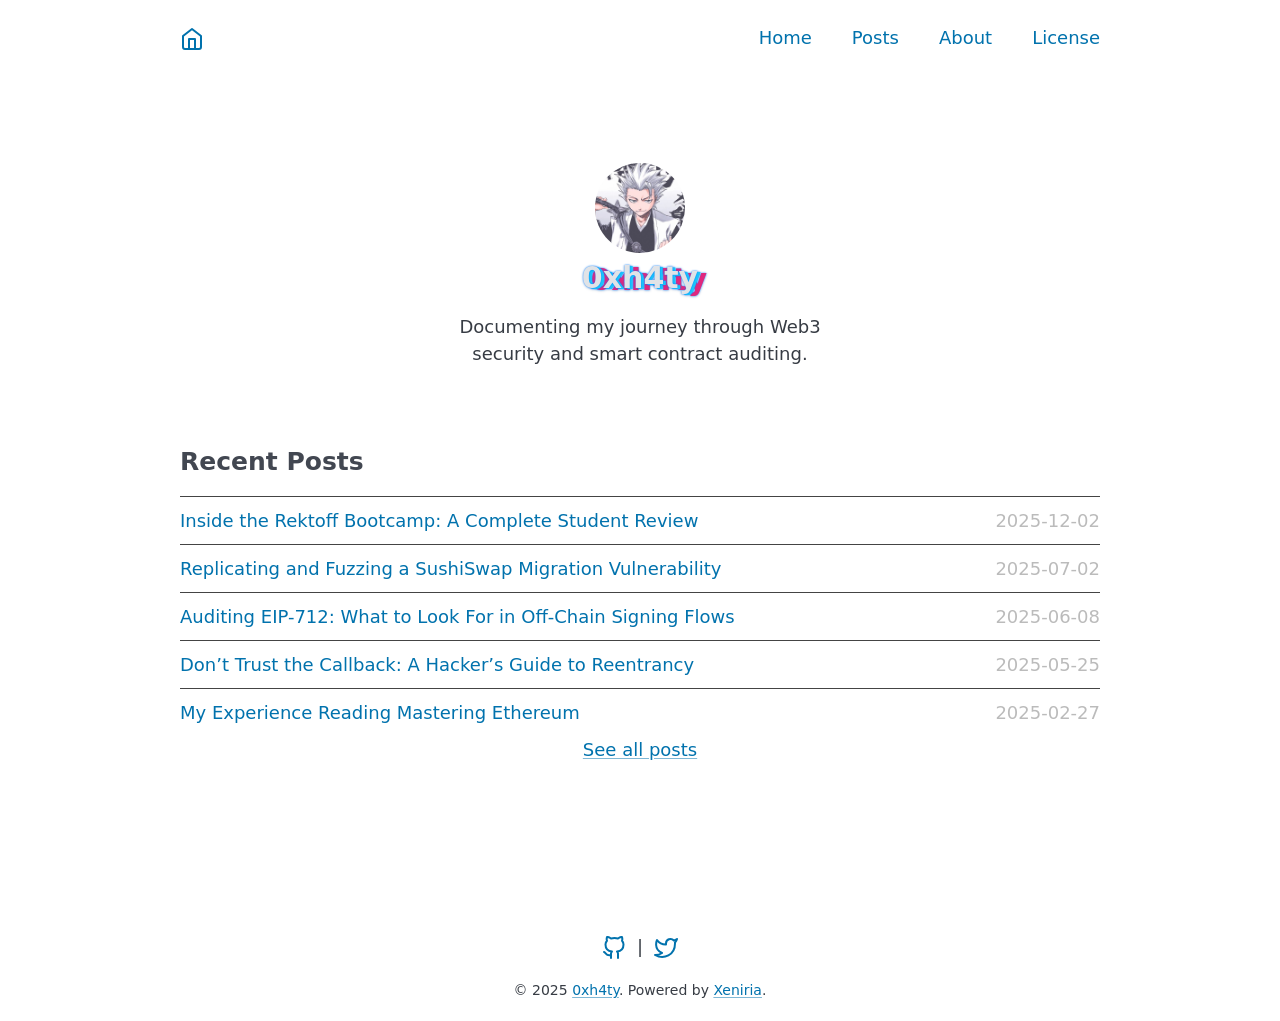
==== commit fdab6fc9: "content: add Rektoff bootcamp review post" ====
--- a/docs/index.html
+++ b/docs/index.html
@@ -73,6 +73,15 @@
         <ul><hr>
 <li class='post-item'>
                 <span class='post-title'>
+                    <a href='posts/inside-the-rektoff-bootcamp-a-complete-student-review.html'>Inside the Rektoff Bootcamp: A Complete Student Review</a>
+                </span>
+                <span class='post-date'>
+                    2025-12-02
+                </span>
+            </li>
+<hr>
+<li class='post-item'>
+                <span class='post-title'>
                     <a href='posts/replicating-and-fuzzing-a-sushiswap-migration-vulnerability.html'>Replicating and Fuzzing a SushiSwap Migration Vulnerability</a>
                 </span>
                 <span class='post-date'>
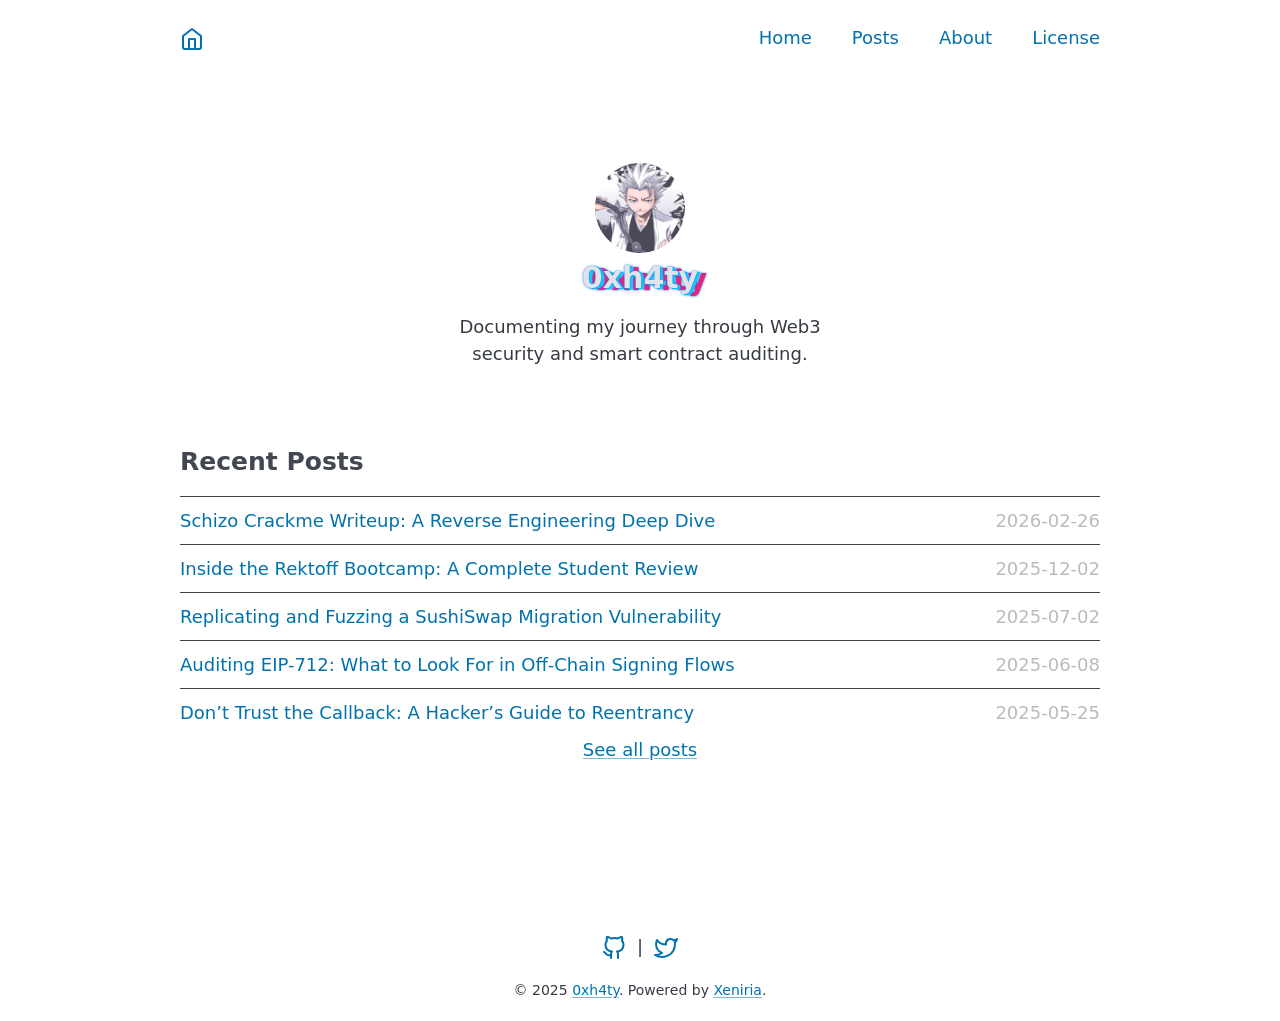
==== commit 167d52cc: "content: add schizo crackme reverse engineering writeup" ====
--- a/docs/index.html
+++ b/docs/index.html
@@ -73,6 +73,15 @@
         <ul><hr>
 <li class='post-item'>
                 <span class='post-title'>
+                    <a href='posts/schizo-crackme-writeup-a-reverse-engineering-deep-dive.html'>Schizo Crackme Writeup: A Reverse Engineering Deep Dive</a>
+                </span>
+                <span class='post-date'>
+                    2026-02-26
+                </span>
+            </li>
+<hr>
+<li class='post-item'>
+                <span class='post-title'>
                     <a href='posts/inside-the-rektoff-bootcamp-a-complete-student-review.html'>Inside the Rektoff Bootcamp: A Complete Student Review</a>
                 </span>
                 <span class='post-date'>
@@ -106,15 +115,6 @@
                     2025-05-25
                 </span>
             </li>
-<hr>
-<li class='post-item'>
-                <span class='post-title'>
-                    <a href='posts/my-experience-reading-mastering-ethereum.html'>My Experience Reading Mastering Ethereum</a>
-                </span>
-                <span class='post-date'>
-                    2025-02-27
-                </span>
-            </li>
 </ul>
         <div style='text-align:center;'>
           <a href='posts.html'>See all posts</a>
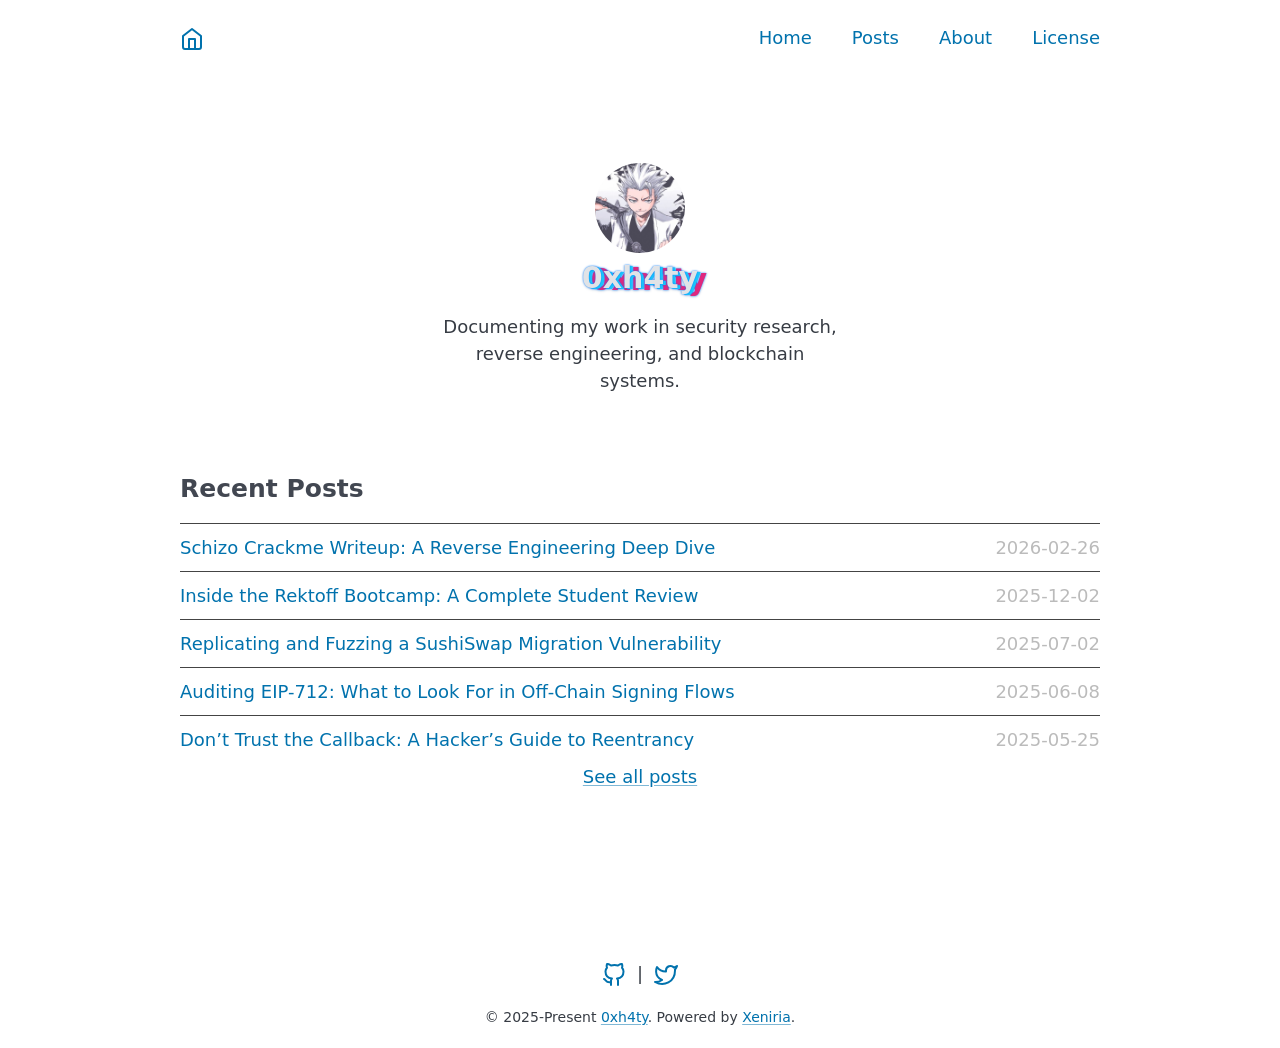
==== commit 4e065bed: "refactor(blog): update about page, homepage description, and license year" ====
--- a/docs/index.html
+++ b/docs/index.html
@@ -3,7 +3,7 @@
 <head>
     <meta charset='UTF-8'>
     <meta name='viewport' content='width=device-width, initial-scale=1.0'>
-    <meta name='description' content='Documenting my journey through Web3 security and smart contract auditing.'>
+    <meta name='description' content='Documenting my work in security research, reverse engineering, and blockchain systems.'>
     <meta name='generator' content='Xeniria — https://github.com/0xh4ty/xeniria'>
     <title>0xh4ty's Web3 Security Blog</title>
 
@@ -12,7 +12,7 @@
 
     <!-- Open Graph (OG) meta -->
     <meta property='og:title' content='0xh4ty's Web3 Security Blog'>
-    <meta property='og:description' content='Documenting my journey through Web3 security and smart contract auditing.'>
+    <meta property='og:description' content='Documenting my work in security research, reverse engineering, and blockchain systems.'>
     <meta property='og:type' content='article'>
     <meta property='og:url' content='https://0xh4ty.github.io/'>
     <meta property='og:image' content='https://0xh4ty.github.io/assets/img/og-default.png'>
@@ -20,7 +20,7 @@
     <!-- Twitter meta -->
     <meta name='twitter:card' content='summary_large_image'>
     <meta name='twitter:title' content='0xh4ty's Web3 Security Blog'>
-    <meta name='twitter:description' content='Documenting my journey through Web3 security and smart contract auditing.'>
+    <meta name='twitter:description' content='Documenting my work in security research, reverse engineering, and blockchain systems.'>
     <meta name='twitter:image' content='https://0xh4ty.github.io/assets/img/og-default.png'>
 
     <link rel='stylesheet' href='assets/css/pico.min.css'>
@@ -66,7 +66,7 @@
             <h2 class='profile-name hero glitch layers' data-text='0xh4ty'>
                 <span>0xh4ty</span>
             </h2>
-            <p class='profile-desc'>Documenting my journey through Web3 security and smart contract auditing.</p>
+            <p class='profile-desc'>Documenting my work in security research, reverse engineering, and blockchain systems.</p>
         </div>
         <div class='recent-posts'>
         <h3>Recent Posts</h3>
@@ -128,7 +128,7 @@
         <a href='https://x.com/0xh4ty'><svg xmlns='http://www.w3.org/2000/svg' width='24' height='24' viewBox='0 0 24 24' fill='none' stroke='currentColor' stroke-width='2' stroke-linecap='round' stroke-linejoin='round' class='feather feather-twitter'><path d='M23 3a10.9 10.9 0 0 1-3.14 1.53 4.48 4.48 0 0 0-7.86 3v1A10.66 10.66 0 0 1 3 4s-4 9 5 13a11.64 11.64 0 0 1-7 2c9 5 20 0 20-11.5a4.5 4.5 0 0 0-.08-.83A7.72 7.72 0 0 0 23 3z'></path></svg></a>
     </p>
     <p class='footer-credit'>
-        © 2025 <a href='https://x.com/0xh4ty'>0xh4ty</a>. Powered by <a href='https://github.com/0xh4ty/xeniria'>Xeniria</a>.
+        © 2025-Present <a href='https://x.com/0xh4ty'>0xh4ty</a>. Powered by <a href='https://github.com/0xh4ty/xeniria'>Xeniria</a>.
     </p>
 </footer>
 <script>
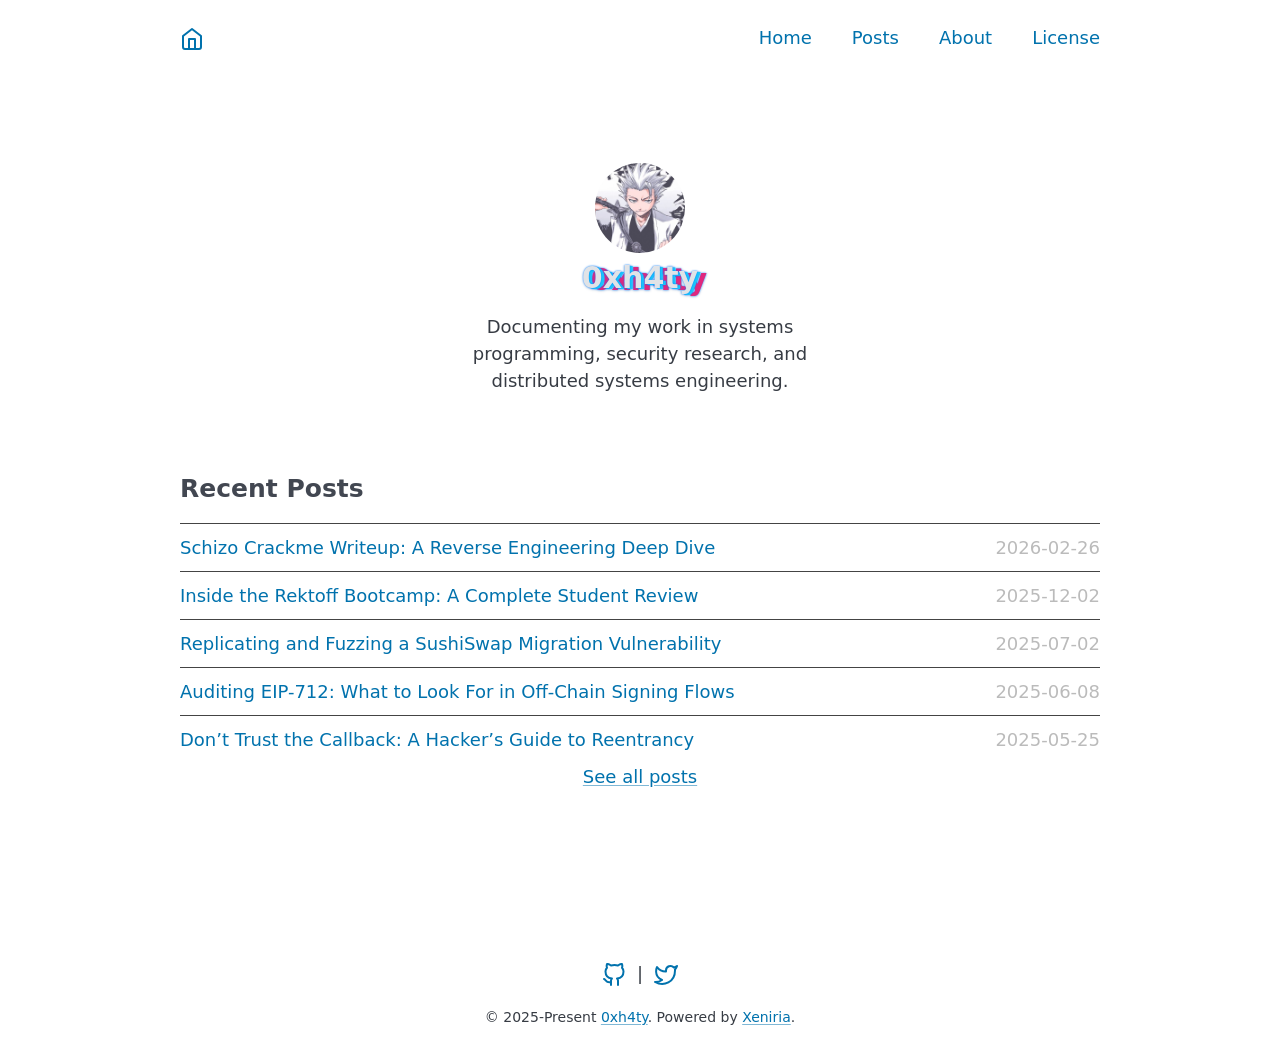
==== commit 3261337b: "refactor(blog): update about page and homepage description" ====
--- a/docs/index.html
+++ b/docs/index.html
@@ -3,7 +3,7 @@
 <head>
     <meta charset='UTF-8'>
     <meta name='viewport' content='width=device-width, initial-scale=1.0'>
-    <meta name='description' content='Documenting my work in security research, reverse engineering, and blockchain systems.'>
+    <meta name='description' content='Documenting my work in systems programming, security research, and distributed systems engineering.'>
     <meta name='generator' content='Xeniria — https://github.com/0xh4ty/xeniria'>
     <title>0xh4ty's Web3 Security Blog</title>
 
@@ -12,7 +12,7 @@
 
     <!-- Open Graph (OG) meta -->
     <meta property='og:title' content='0xh4ty's Web3 Security Blog'>
-    <meta property='og:description' content='Documenting my work in security research, reverse engineering, and blockchain systems.'>
+    <meta property='og:description' content='Documenting my work in systems programming, security research, and distributed systems engineering.'>
     <meta property='og:type' content='article'>
     <meta property='og:url' content='https://0xh4ty.github.io/'>
     <meta property='og:image' content='https://0xh4ty.github.io/assets/img/og-default.png'>
@@ -20,7 +20,7 @@
     <!-- Twitter meta -->
     <meta name='twitter:card' content='summary_large_image'>
     <meta name='twitter:title' content='0xh4ty's Web3 Security Blog'>
-    <meta name='twitter:description' content='Documenting my work in security research, reverse engineering, and blockchain systems.'>
+    <meta name='twitter:description' content='Documenting my work in systems programming, security research, and distributed systems engineering.'>
     <meta name='twitter:image' content='https://0xh4ty.github.io/assets/img/og-default.png'>
 
     <link rel='stylesheet' href='assets/css/pico.min.css'>
@@ -66,7 +66,7 @@
             <h2 class='profile-name hero glitch layers' data-text='0xh4ty'>
                 <span>0xh4ty</span>
             </h2>
-            <p class='profile-desc'>Documenting my work in security research, reverse engineering, and blockchain systems.</p>
+            <p class='profile-desc'>Documenting my work in systems programming, security research, and distributed systems engineering.</p>
         </div>
         <div class='recent-posts'>
         <h3>Recent Posts</h3>
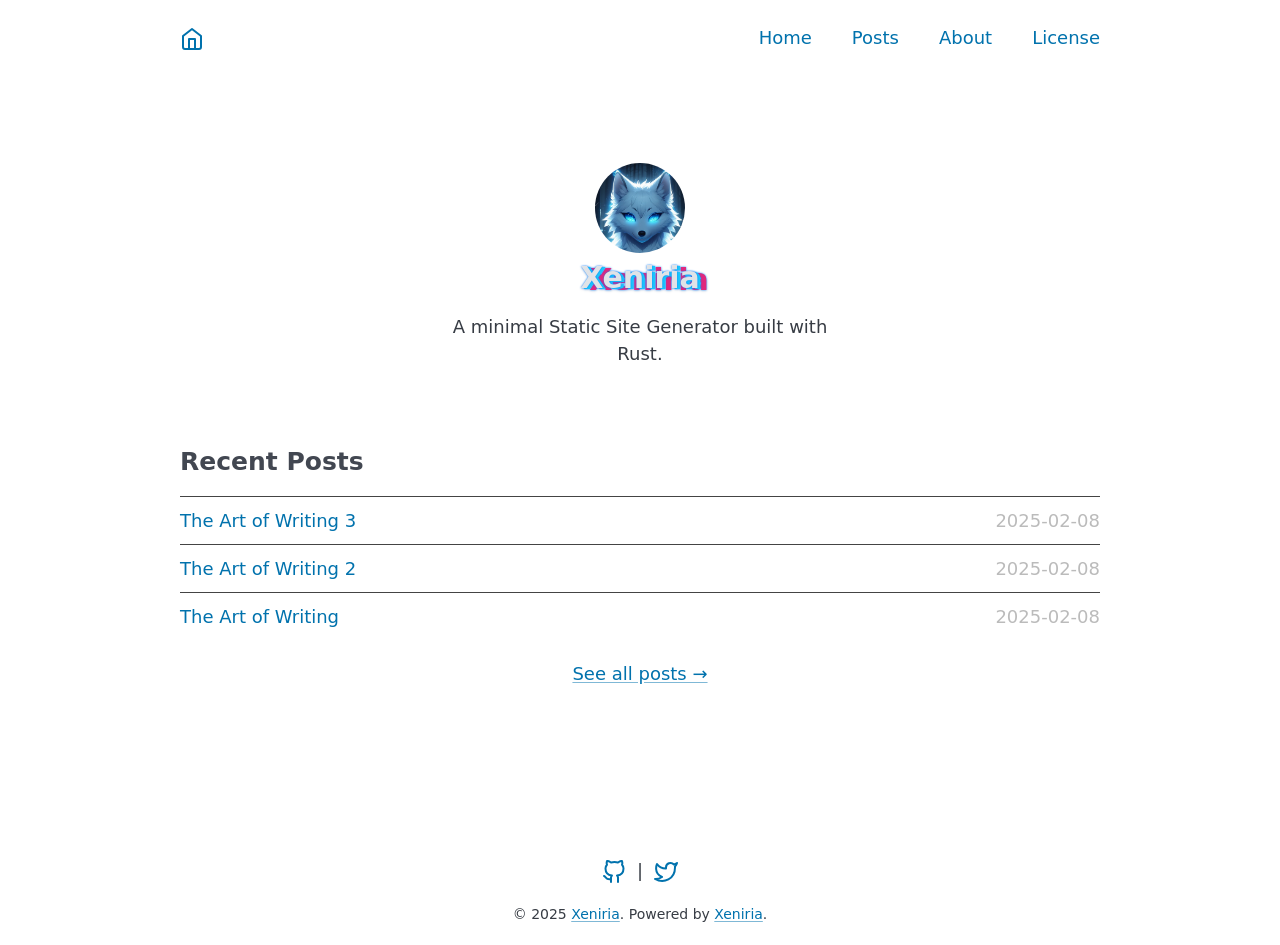
==== commit f578b3b9: "feat: improve post navigation and content discoverability" ====
--- a/docs/index.html
+++ b/docs/index.html
@@ -3,25 +3,25 @@
 <head>
     <meta charset='UTF-8'>
     <meta name='viewport' content='width=device-width, initial-scale=1.0'>
-    <meta name='description' content='Documenting my work in systems programming, security research, and distributed systems engineering.'>
+    <meta name='description' content='A minimal Static Site Generator built with Rust.'>
     <meta name='generator' content='Xeniria — https://github.com/0xh4ty/xeniria'>
-    <title>0xh4ty's Web3 Security Blog</title>
+    <title>Xeniria</title>
 
     <!-- Canonical URL -->
-    <link rel='canonical' href='https://0xh4ty.github.io/'>
+    <link rel='canonical' href='https://yourdomain.com/'>
 
     <!-- Open Graph (OG) meta -->
-    <meta property='og:title' content='0xh4ty's Web3 Security Blog'>
-    <meta property='og:description' content='Documenting my work in systems programming, security research, and distributed systems engineering.'>
+    <meta property='og:title' content='Xeniria'>
+    <meta property='og:description' content='A minimal Static Site Generator built with Rust.'>
     <meta property='og:type' content='article'>
-    <meta property='og:url' content='https://0xh4ty.github.io/'>
-    <meta property='og:image' content='https://0xh4ty.github.io/assets/img/og-default.png'>
+    <meta property='og:url' content='https://yourdomain.com/'>
+    <meta property='og:image' content='https://yourdomain.com/assets/img/xeniria.png'>
 
     <!-- Twitter meta -->
     <meta name='twitter:card' content='summary_large_image'>
-    <meta name='twitter:title' content='0xh4ty's Web3 Security Blog'>
-    <meta name='twitter:description' content='Documenting my work in systems programming, security research, and distributed systems engineering.'>
-    <meta name='twitter:image' content='https://0xh4ty.github.io/assets/img/og-default.png'>
+    <meta name='twitter:title' content='Xeniria'>
+    <meta name='twitter:description' content='A minimal Static Site Generator built with Rust.'>
+    <meta name='twitter:image' content='https://yourdomain.com/assets/img/xeniria.png'>
 
     <link rel='stylesheet' href='assets/css/pico.min.css'>
     <link rel='stylesheet' href='assets/styles.css'>
@@ -33,7 +33,7 @@
     <script src='assets/prism/prism-line-numbers.min.js'></script>
 
     
-    <script defer src='https://static.cloudflareinsights.com/beacon.min.js' data-cf-beacon='{"token": "9c1e0c4b473f4376a08b470a425d8160"}'></script>
+    
 </head>
 <body>
 <header class='container'>
@@ -62,73 +62,55 @@
 </header>
 <main class='container'>
 <div class='profile-container'>
-            <img class='profile-img' src='assets/img/0xh4ty.jpg' alt='Profile Picture'>
-            <h2 class='profile-name hero glitch layers' data-text='0xh4ty'>
-                <span>0xh4ty</span>
+            <img class='profile-img' src='assets/img/xeniria.png' alt='Profile Picture'>
+            <h2 class='profile-name hero glitch layers' data-text='Xeniria'>
+                <span>Xeniria</span>
             </h2>
-            <p class='profile-desc'>Documenting my work in systems programming, security research, and distributed systems engineering.</p>
+            <p class='profile-desc'>A minimal Static Site Generator built with Rust.</p>
         </div>
         <div class='recent-posts'>
         <h3>Recent Posts</h3>
         <ul><hr>
 <li class='post-item'>
                 <span class='post-title'>
-                    <a href='posts/schizo-crackme-writeup-a-reverse-engineering-deep-dive.html'>Schizo Crackme Writeup: A Reverse Engineering Deep Dive</a>
+                    <a href='posts/the-art-of-writing-3.html'>The Art of Writing 3</a>
                 </span>
                 <span class='post-date'>
-                    2026-02-26
+                    2025-02-08
                 </span>
             </li>
 <hr>
 <li class='post-item'>
                 <span class='post-title'>
-                    <a href='posts/inside-the-rektoff-bootcamp-a-complete-student-review.html'>Inside the Rektoff Bootcamp: A Complete Student Review</a>
+                    <a href='posts/the-art-of-writing-2.html'>The Art of Writing 2</a>
                 </span>
                 <span class='post-date'>
-                    2025-12-02
+                    2025-02-08
                 </span>
             </li>
 <hr>
 <li class='post-item'>
                 <span class='post-title'>
-                    <a href='posts/replicating-and-fuzzing-a-sushiswap-migration-vulnerability.html'>Replicating and Fuzzing a SushiSwap Migration Vulnerability</a>
+                    <a href='posts/the-art-of-writing.html'>The Art of Writing</a>
                 </span>
                 <span class='post-date'>
-                    2025-07-02
-                </span>
-            </li>
-<hr>
-<li class='post-item'>
-                <span class='post-title'>
-                    <a href='posts/auditing-eip-712-what-to-look-for-in-off-chain-signing-flows.html'>Auditing EIP-712: What to Look For in Off-Chain Signing Flows</a>
-                </span>
-                <span class='post-date'>
-                    2025-06-08
-                </span>
-            </li>
-<hr>
-<li class='post-item'>
-                <span class='post-title'>
-                    <a href='posts/don-t-trust-the-callback-a-hacker-s-guide-to-reentrancy.html'>Don’t Trust the Callback: A Hacker’s Guide to Reentrancy</a>
-                </span>
-                <span class='post-date'>
-                    2025-05-25
+                    2025-02-08
                 </span>
             </li>
 </ul>
-        <div style='text-align:center;'>
-          <a href='posts.html'>See all posts</a>
+        <div style='text-align:center; margin-top: 1.5rem;'>
+          <a href='posts.html'>See all posts →</a>
         </div>
         </div>
 </main>
 <footer class='container' style='text-align: center;'>
     <p>
-        <a href='https://github.com/0xh4ty'><svg xmlns='http://www.w3.org/2000/svg' width='24' height='24' viewBox='0 0 24 24' fill='none' stroke='currentColor' stroke-width='2' stroke-linecap='round' stroke-linejoin='round' class='feather feather-github'><path d='M9 19c-5 1.5-5-2.5-7-3m14 6v-3.87a3.37 3.37 0 0 0-.94-2.61c3.14-.35 6.44-1.54 6.44-7A5.44 5.44 0 0 0 20 4.77 5.07 5.07 0 0 0 19.91 1S18.73.65 16 2.48a13.38 13.38 0 0 0-7 0C6.27.65 5.09 1 5.09 1A5.07 5.07 0 0 0 5 4.77a5.44 5.44 0 0 0-1.5 3.78c0 5.42 3.3 6.61 6.44 7A3.37 3.37 0 0 0 9 18.13V22'></path></svg></a>
+        <a href='#Your_Github_Link'><svg xmlns='http://www.w3.org/2000/svg' width='24' height='24' viewBox='0 0 24 24' fill='none' stroke='currentColor' stroke-width='2' stroke-linecap='round' stroke-linejoin='round' class='feather feather-github'><path d='M9 19c-5 1.5-5-2.5-7-3m14 6v-3.87a3.37 3.37 0 0 0-.94-2.61c3.14-.35 6.44-1.54 6.44-7A5.44 5.44 0 0 0 20 4.77 5.07 5.07 0 0 0 19.91 1S18.73.65 16 2.48a13.38 13.38 0 0 0-7 0C6.27.65 5.09 1 5.09 1A5.07 5.07 0 0 0 5 4.77a5.44 5.44 0 0 0-1.5 3.78c0 5.42 3.3 6.61 6.44 7A3.37 3.37 0 0 0 9 18.13V22'></path></svg></a>
         &nbsp;|&nbsp;
-        <a href='https://x.com/0xh4ty'><svg xmlns='http://www.w3.org/2000/svg' width='24' height='24' viewBox='0 0 24 24' fill='none' stroke='currentColor' stroke-width='2' stroke-linecap='round' stroke-linejoin='round' class='feather feather-twitter'><path d='M23 3a10.9 10.9 0 0 1-3.14 1.53 4.48 4.48 0 0 0-7.86 3v1A10.66 10.66 0 0 1 3 4s-4 9 5 13a11.64 11.64 0 0 1-7 2c9 5 20 0 20-11.5a4.5 4.5 0 0 0-.08-.83A7.72 7.72 0 0 0 23 3z'></path></svg></a>
+        <a href='#Your_Twitter_Link'><svg xmlns='http://www.w3.org/2000/svg' width='24' height='24' viewBox='0 0 24 24' fill='none' stroke='currentColor' stroke-width='2' stroke-linecap='round' stroke-linejoin='round' class='feather feather-twitter'><path d='M23 3a10.9 10.9 0 0 1-3.14 1.53 4.48 4.48 0 0 0-7.86 3v1A10.66 10.66 0 0 1 3 4s-4 9 5 13a11.64 11.64 0 0 1-7 2c9 5 20 0 20-11.5a4.5 4.5 0 0 0-.08-.83A7.72 7.72 0 0 0 23 3z'></path></svg></a>
     </p>
     <p class='footer-credit'>
-        © 2025-Present <a href='https://x.com/0xh4ty'>0xh4ty</a>. Powered by <a href='https://github.com/0xh4ty/xeniria'>Xeniria</a>.
+        © 2025 <a href='#Your_Twitter_Link'>Xeniria</a>. Powered by <a href='https://github.com/0xh4ty/xeniria'>Xeniria</a>.
     </p>
 </footer>
 <script>
--- a/docs/assets/styles.css
+++ b/docs/assets/styles.css
@@ -320,3 +320,222 @@
 .glitch::after {
   animation: paths 5s step-end infinite, opacity 5s step-end infinite, font 7s step-end infinite, movement 8s step-end infinite;
 }
+
+.support-section {
+    margin-top: 2rem;
+    margin-bottom: 0.12rem;
+    text-align: center;
+}
+.support-text {
+    margin-top: 1rem;
+    opacity: 0.8;
+    font-size: 0.85rem;
+}
+.coffee-btn-wrapper {
+    display: inline-block;
+
+    padding: 0.12rem;
+
+    border-radius: 14px;
+    border: 1px solid #01aaff;
+
+    background:
+        linear-gradient(
+            135deg,
+            rgba(255, 255, 255, 0.08),
+            rgba(255, 255, 255, 0.02)
+        );
+
+    backdrop-filter: blur(6px);
+
+    box-shadow:
+        inset 0 0 0 1px rgba(255, 255, 255, 0.05),
+        0 0 0 rgba(255, 255, 255, 0);
+
+    transform: scale(0.9);
+    transform-origin: center top;
+
+    margin-bottom: -0.35rem;
+
+    transition:
+        transform 0.2s ease,
+        opacity 0.2s ease,
+        box-shadow 0.3s ease,
+        background 0.3s ease,
+        border-color 0.3s ease;
+}
+
+.coffee-btn-wrapper:hover {
+    transform: scale(0.9) translateY(-2px) scale(1.02);
+
+    opacity: 0.97;
+
+    border-color: #79c0ff;
+
+    background:
+        linear-gradient(
+            135deg,
+            rgba(255, 255, 255, 0.11),
+            rgba(255, 255, 255, 0.03)
+        );
+
+    box-shadow:
+        inset 0 0 0 1px rgba(255, 255, 255, 0.07),
+        0 0 10px rgba(121, 192, 255, 0.05);
+}
+
+.coffee-btn-wrapper:active {
+    transform: scale(0.9) scale(0.985);
+}
+
+.post-navigation {
+    display: flex;
+    justify-content: center;
+    align-items: center;
+    gap: 0.8rem;
+
+    margin-top: 2.5rem;
+    margin-bottom: 1rem;
+
+    flex-wrap: wrap;
+}
+
+.post-navigation a {
+    display: inline-flex;
+    align-items: center;
+    justify-content: center;
+
+    padding: 0.7rem 1rem;
+
+    border-radius: 14px;
+    border: 1px solid #01aaff;
+
+    background: rgb(19, 22.5, 30.5);
+
+    color: #01aaff;
+    text-decoration: none;
+    font-size: 0.92rem;
+    font-weight: 500;
+
+    backdrop-filter: blur(6px);
+
+    box-shadow:
+        inset 0 0 0 1px rgba(255, 255, 255, 0.03),
+        0 0 0 rgba(1, 170, 255, 0);
+
+    transition:
+        transform 0.2s ease,
+        opacity 0.2s ease,
+        box-shadow 0.3s ease,
+        background 0.3s ease,
+        border-color 0.3s ease;
+}
+
+.post-navigation a:hover {
+    transform: translateY(-2px) scale(1.02);
+
+    opacity: 0.97;
+
+    color: #4dc6ff;
+    border-color: #4dc6ff;
+
+    background:
+        linear-gradient(
+            135deg,
+            rgba(121, 192, 255, 0.05),
+            rgba(255, 255, 255, 0.015)
+        );
+
+    box-shadow:
+        0 0 10px rgba(121, 192, 255, 0.08),
+        inset 0 0 0 1px rgba(255, 255, 255, 0.03);
+}
+
+.post-navigation a:active {
+    transform: scale(0.985);
+}
+
+.browse-posts {
+    margin-top: 2rem;
+    text-align: center;
+    margin-bottom: 2rem;
+}
+
+.browse-posts a {
+    color: #01aaff;
+    text-decoration: underline;
+
+    opacity: 0.82;
+
+    transition:
+        opacity 0.2s ease,
+        color 0.2s ease;
+}
+
+.browse-posts a:hover {
+    opacity: 1;
+    color: #4dc6ff;
+}
+
+.post-navigation {
+    display: flex;
+    justify-content: center;
+    align-items: center;
+
+    gap: 0.75rem;
+
+    margin-top: 2.5rem;
+    margin-bottom: 1rem;
+
+    width: 100%;
+}
+
+.nav-button {
+    display: inline-flex;
+    align-items: center;
+    justify-content: center;
+
+    padding: 0.7rem 1rem;
+
+    border-radius: 14px;
+
+    text-decoration: none;
+
+    flex-shrink: 1;
+
+    white-space: nowrap;
+}
+
+/* Previous + Next larger */
+.nav-prev,
+.nav-next {
+    flex: 1;
+    max-width: 180px;
+}
+
+/* Home smaller */
+.nav-home {
+    flex: 0.6;
+    max-width: 110px;
+}
+
+/* Mobile responsiveness */
+@media (max-width: 768px) {
+    .post-navigation {
+        gap: 0.5rem;
+    }
+
+    .nav-button {
+        padding: 0.65rem 0.6rem;
+        font-size: 0.85rem;
+    }
+
+    .nav-prev,
+    .nav-next {
+        max-width: none;
+    }
+
+    .nav-home {
+        max-width: 90px;
+    }
+}
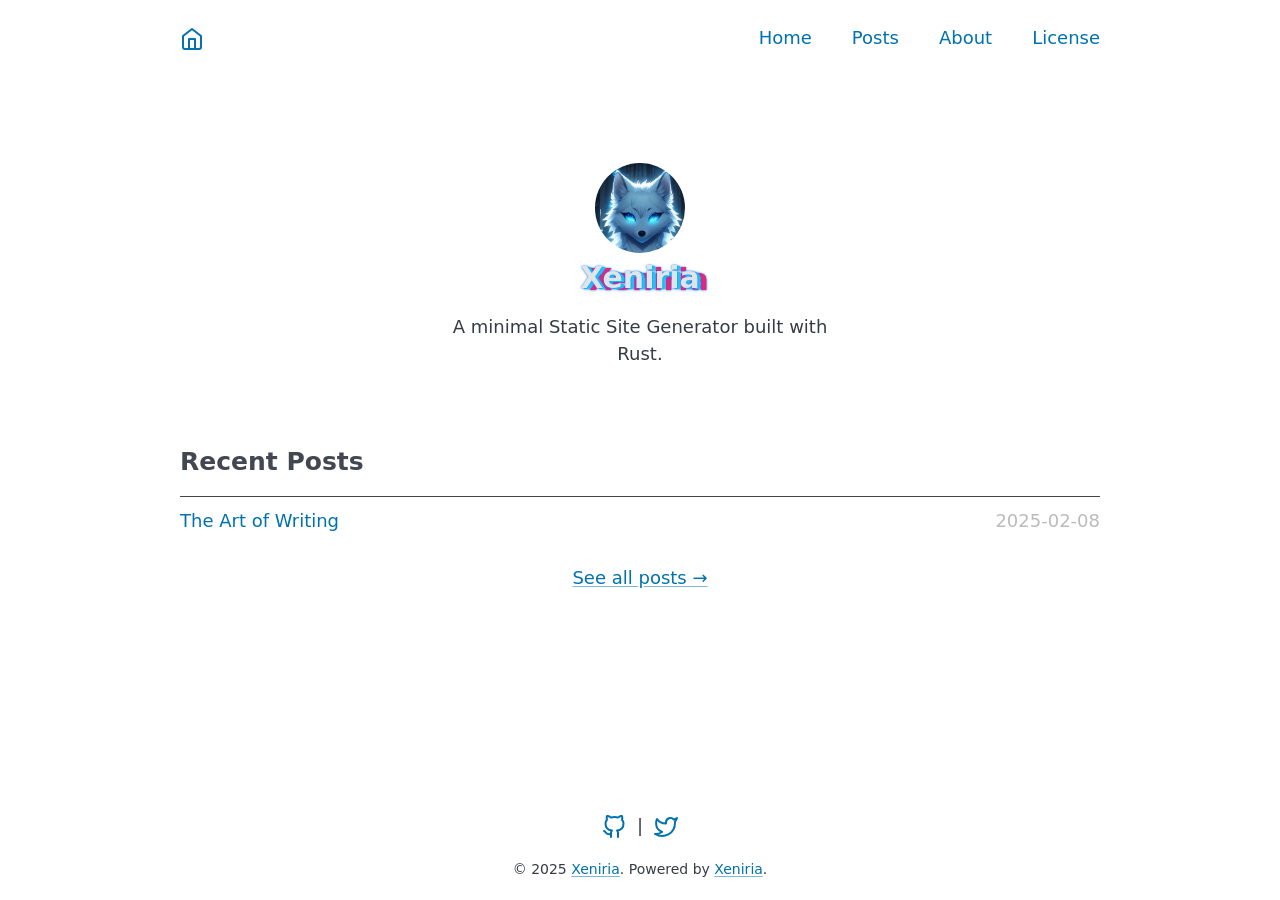
==== commit e4bb54c2: "feat: make footer copyright year configurable" ====
--- a/docs/index.html
+++ b/docs/index.html
@@ -73,24 +73,6 @@
         <ul><hr>
 <li class='post-item'>
                 <span class='post-title'>
-                    <a href='posts/the-art-of-writing-3.html'>The Art of Writing 3</a>
-                </span>
-                <span class='post-date'>
-                    2025-02-08
-                </span>
-            </li>
-<hr>
-<li class='post-item'>
-                <span class='post-title'>
-                    <a href='posts/the-art-of-writing-2.html'>The Art of Writing 2</a>
-                </span>
-                <span class='post-date'>
-                    2025-02-08
-                </span>
-            </li>
-<hr>
-<li class='post-item'>
-                <span class='post-title'>
                     <a href='posts/the-art-of-writing.html'>The Art of Writing</a>
                 </span>
                 <span class='post-date'>
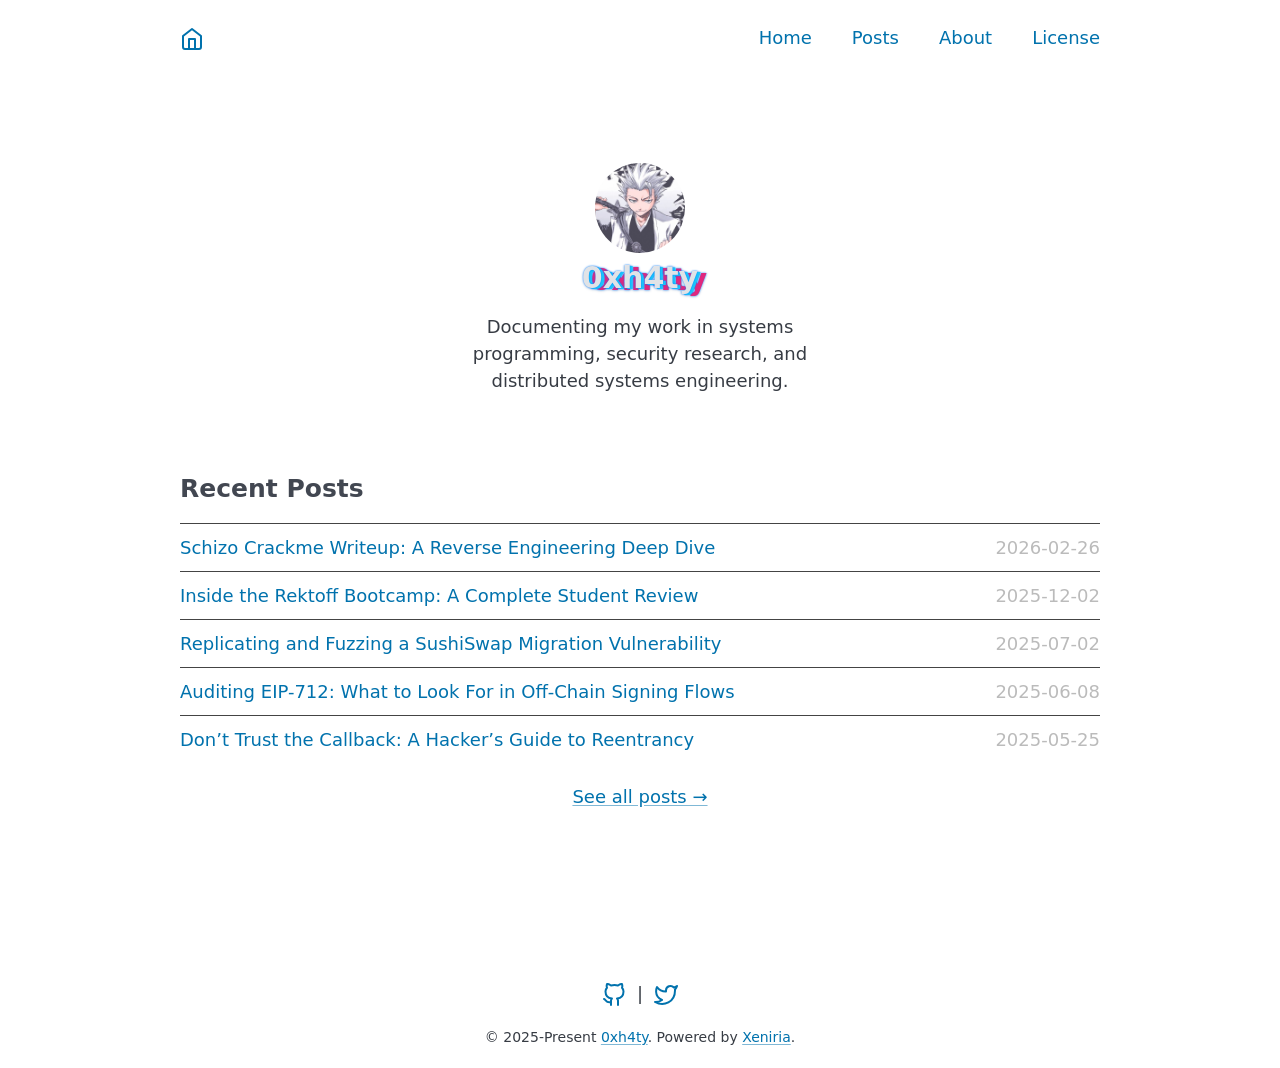
==== commit 16ec8a6c: "Merge remote-tracking branch 'upstream/main'" ====
--- a/docs/index.html
+++ b/docs/index.html
@@ -3,25 +3,25 @@
 <head>
     <meta charset='UTF-8'>
     <meta name='viewport' content='width=device-width, initial-scale=1.0'>
-    <meta name='description' content='A minimal Static Site Generator built with Rust.'>
+    <meta name='description' content='Documenting my work in systems programming, security research, and distributed systems engineering.'>
     <meta name='generator' content='Xeniria — https://github.com/0xh4ty/xeniria'>
-    <title>Xeniria</title>
+    <title>0xh4ty's Web3 Security Blog</title>
 
     <!-- Canonical URL -->
-    <link rel='canonical' href='https://yourdomain.com/'>
+    <link rel='canonical' href='https://0xh4ty.github.io/'>
 
     <!-- Open Graph (OG) meta -->
-    <meta property='og:title' content='Xeniria'>
-    <meta property='og:description' content='A minimal Static Site Generator built with Rust.'>
+    <meta property='og:title' content='0xh4ty's Web3 Security Blog'>
+    <meta property='og:description' content='Documenting my work in systems programming, security research, and distributed systems engineering.'>
     <meta property='og:type' content='article'>
-    <meta property='og:url' content='https://yourdomain.com/'>
-    <meta property='og:image' content='https://yourdomain.com/assets/img/xeniria.png'>
+    <meta property='og:url' content='https://0xh4ty.github.io/'>
+    <meta property='og:image' content='https://0xh4ty.github.io/assets/img/og-default.png'>
 
     <!-- Twitter meta -->
     <meta name='twitter:card' content='summary_large_image'>
-    <meta name='twitter:title' content='Xeniria'>
-    <meta name='twitter:description' content='A minimal Static Site Generator built with Rust.'>
-    <meta name='twitter:image' content='https://yourdomain.com/assets/img/xeniria.png'>
+    <meta name='twitter:title' content='0xh4ty's Web3 Security Blog'>
+    <meta name='twitter:description' content='Documenting my work in systems programming, security research, and distributed systems engineering.'>
+    <meta name='twitter:image' content='https://0xh4ty.github.io/assets/img/og-default.png'>
 
     <link rel='stylesheet' href='assets/css/pico.min.css'>
     <link rel='stylesheet' href='assets/styles.css'>
@@ -33,7 +33,7 @@
     <script src='assets/prism/prism-line-numbers.min.js'></script>
 
     
-    
+    <script defer src='https://static.cloudflareinsights.com/beacon.min.js' data-cf-beacon='{"token": "9c1e0c4b473f4376a08b470a425d8160"}'></script>
 </head>
 <body>
 <header class='container'>
@@ -62,21 +62,57 @@
 </header>
 <main class='container'>
 <div class='profile-container'>
-            <img class='profile-img' src='assets/img/xeniria.png' alt='Profile Picture'>
-            <h2 class='profile-name hero glitch layers' data-text='Xeniria'>
-                <span>Xeniria</span>
+            <img class='profile-img' src='assets/img/0xh4ty.jpg' alt='Profile Picture'>
+            <h2 class='profile-name hero glitch layers' data-text='0xh4ty'>
+                <span>0xh4ty</span>
             </h2>
-            <p class='profile-desc'>A minimal Static Site Generator built with Rust.</p>
+            <p class='profile-desc'>Documenting my work in systems programming, security research, and distributed systems engineering.</p>
         </div>
         <div class='recent-posts'>
         <h3>Recent Posts</h3>
         <ul><hr>
 <li class='post-item'>
                 <span class='post-title'>
-                    <a href='posts/the-art-of-writing.html'>The Art of Writing</a>
+                    <a href='posts/schizo-crackme-writeup-a-reverse-engineering-deep-dive.html'>Schizo Crackme Writeup: A Reverse Engineering Deep Dive</a>
                 </span>
                 <span class='post-date'>
-                    2025-02-08
+                    2026-02-26
+                </span>
+            </li>
+<hr>
+<li class='post-item'>
+                <span class='post-title'>
+                    <a href='posts/inside-the-rektoff-bootcamp-a-complete-student-review.html'>Inside the Rektoff Bootcamp: A Complete Student Review</a>
+                </span>
+                <span class='post-date'>
+                    2025-12-02
+                </span>
+            </li>
+<hr>
+<li class='post-item'>
+                <span class='post-title'>
+                    <a href='posts/replicating-and-fuzzing-a-sushiswap-migration-vulnerability.html'>Replicating and Fuzzing a SushiSwap Migration Vulnerability</a>
+                </span>
+                <span class='post-date'>
+                    2025-07-02
+                </span>
+            </li>
+<hr>
+<li class='post-item'>
+                <span class='post-title'>
+                    <a href='posts/auditing-eip-712-what-to-look-for-in-off-chain-signing-flows.html'>Auditing EIP-712: What to Look For in Off-Chain Signing Flows</a>
+                </span>
+                <span class='post-date'>
+                    2025-06-08
+                </span>
+            </li>
+<hr>
+<li class='post-item'>
+                <span class='post-title'>
+                    <a href='posts/don-t-trust-the-callback-a-hacker-s-guide-to-reentrancy.html'>Don’t Trust the Callback: A Hacker’s Guide to Reentrancy</a>
+                </span>
+                <span class='post-date'>
+                    2025-05-25
                 </span>
             </li>
 </ul>
@@ -87,12 +123,12 @@
 </main>
 <footer class='container' style='text-align: center;'>
     <p>
-        <a href='#Your_Github_Link'><svg xmlns='http://www.w3.org/2000/svg' width='24' height='24' viewBox='0 0 24 24' fill='none' stroke='currentColor' stroke-width='2' stroke-linecap='round' stroke-linejoin='round' class='feather feather-github'><path d='M9 19c-5 1.5-5-2.5-7-3m14 6v-3.87a3.37 3.37 0 0 0-.94-2.61c3.14-.35 6.44-1.54 6.44-7A5.44 5.44 0 0 0 20 4.77 5.07 5.07 0 0 0 19.91 1S18.73.65 16 2.48a13.38 13.38 0 0 0-7 0C6.27.65 5.09 1 5.09 1A5.07 5.07 0 0 0 5 4.77a5.44 5.44 0 0 0-1.5 3.78c0 5.42 3.3 6.61 6.44 7A3.37 3.37 0 0 0 9 18.13V22'></path></svg></a>
+        <a href='https://github.com/0xh4ty'><svg xmlns='http://www.w3.org/2000/svg' width='24' height='24' viewBox='0 0 24 24' fill='none' stroke='currentColor' stroke-width='2' stroke-linecap='round' stroke-linejoin='round' class='feather feather-github'><path d='M9 19c-5 1.5-5-2.5-7-3m14 6v-3.87a3.37 3.37 0 0 0-.94-2.61c3.14-.35 6.44-1.54 6.44-7A5.44 5.44 0 0 0 20 4.77 5.07 5.07 0 0 0 19.91 1S18.73.65 16 2.48a13.38 13.38 0 0 0-7 0C6.27.65 5.09 1 5.09 1A5.07 5.07 0 0 0 5 4.77a5.44 5.44 0 0 0-1.5 3.78c0 5.42 3.3 6.61 6.44 7A3.37 3.37 0 0 0 9 18.13V22'></path></svg></a>
         &nbsp;|&nbsp;
-        <a href='#Your_Twitter_Link'><svg xmlns='http://www.w3.org/2000/svg' width='24' height='24' viewBox='0 0 24 24' fill='none' stroke='currentColor' stroke-width='2' stroke-linecap='round' stroke-linejoin='round' class='feather feather-twitter'><path d='M23 3a10.9 10.9 0 0 1-3.14 1.53 4.48 4.48 0 0 0-7.86 3v1A10.66 10.66 0 0 1 3 4s-4 9 5 13a11.64 11.64 0 0 1-7 2c9 5 20 0 20-11.5a4.5 4.5 0 0 0-.08-.83A7.72 7.72 0 0 0 23 3z'></path></svg></a>
+        <a href='https://x.com/0xh4ty'><svg xmlns='http://www.w3.org/2000/svg' width='24' height='24' viewBox='0 0 24 24' fill='none' stroke='currentColor' stroke-width='2' stroke-linecap='round' stroke-linejoin='round' class='feather feather-twitter'><path d='M23 3a10.9 10.9 0 0 1-3.14 1.53 4.48 4.48 0 0 0-7.86 3v1A10.66 10.66 0 0 1 3 4s-4 9 5 13a11.64 11.64 0 0 1-7 2c9 5 20 0 20-11.5a4.5 4.5 0 0 0-.08-.83A7.72 7.72 0 0 0 23 3z'></path></svg></a>
     </p>
     <p class='footer-credit'>
-        © 2025 <a href='#Your_Twitter_Link'>Xeniria</a>. Powered by <a href='https://github.com/0xh4ty/xeniria'>Xeniria</a>.
+        © 2025-Present <a href='https://x.com/0xh4ty'>0xh4ty</a>. Powered by <a href='https://github.com/0xh4ty/xeniria'>Xeniria</a>.
     </p>
 </footer>
 <script>
